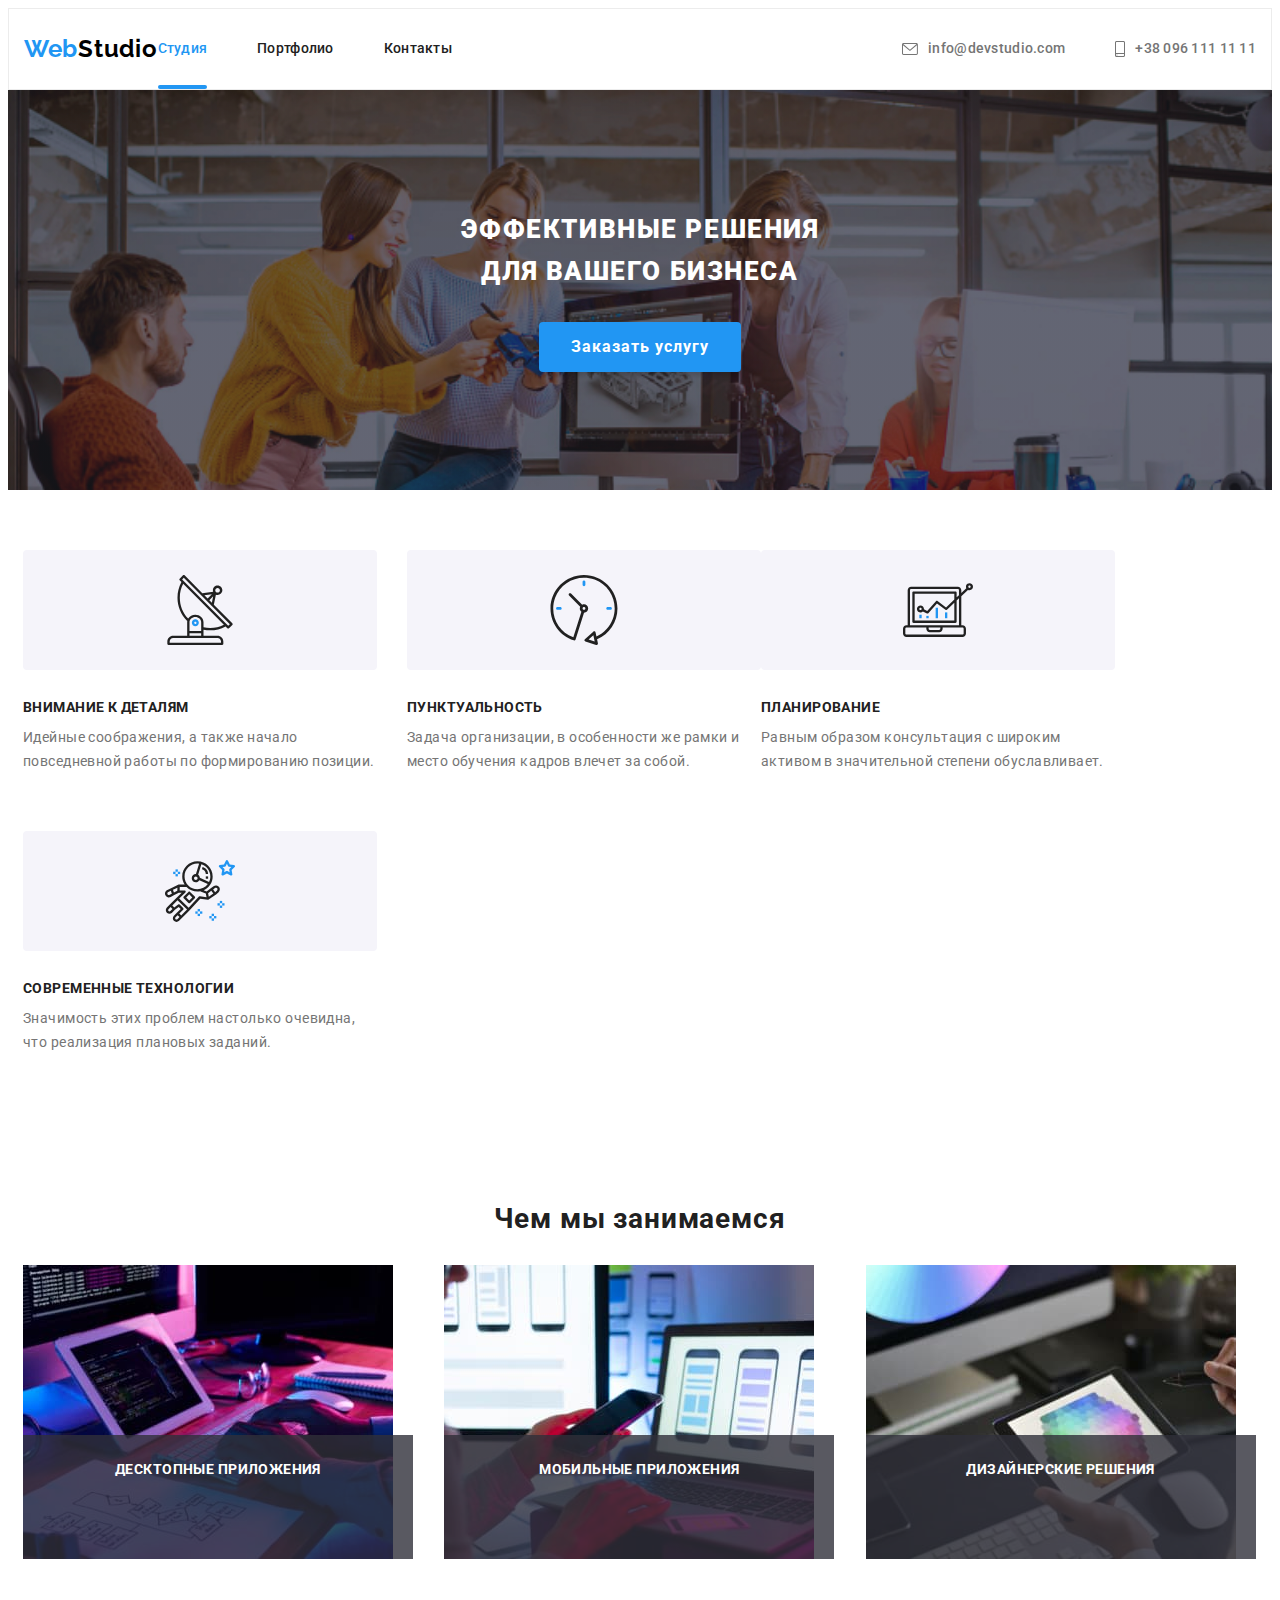
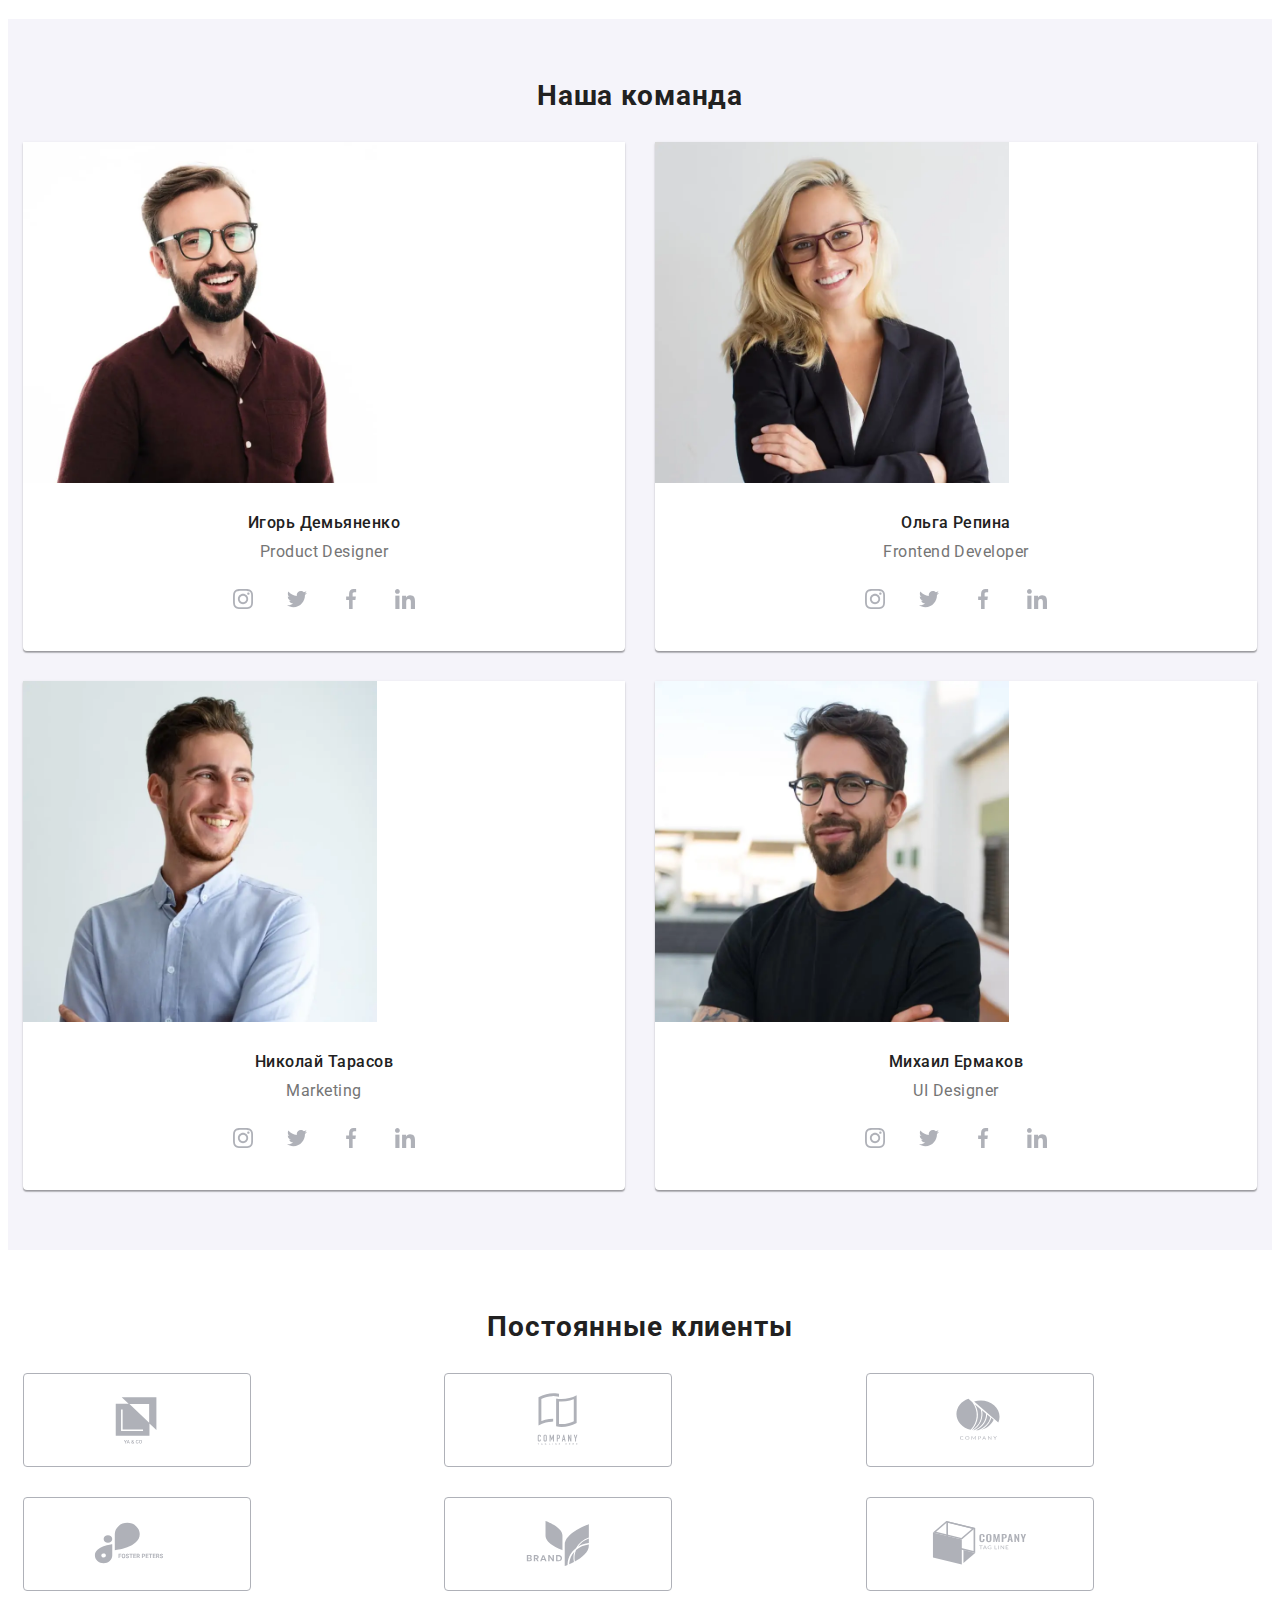
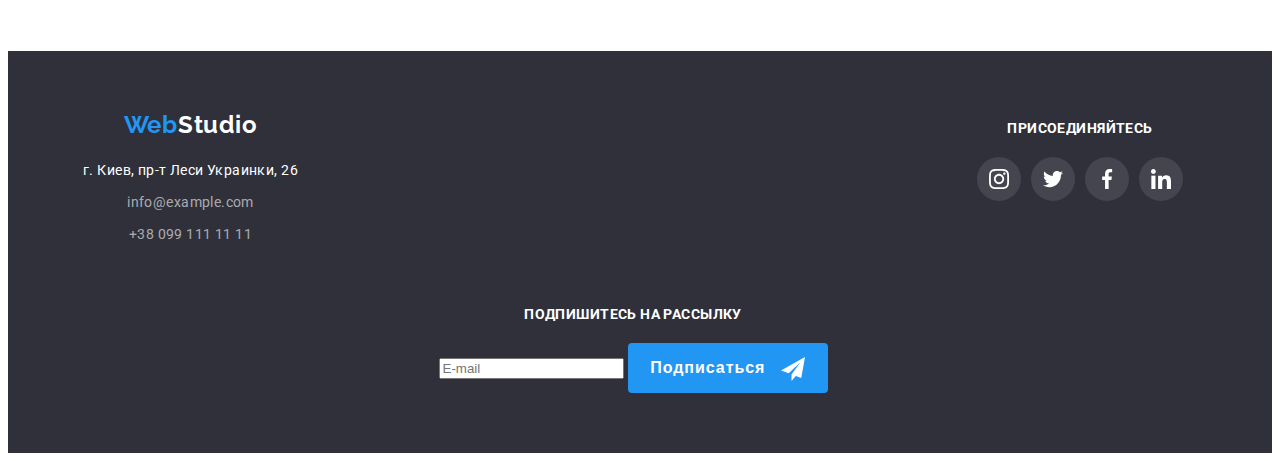
==== index.html @ d93d8803 "add table index.html" ====
<!DOCTYPE html>
<html lang="ru">
    <head>
        <meta charset="UTF-8" />
        <meta http-equiv="X-UA-Compatible" content="IE=edge" />
        <meta name="viewport" content="width=device-width, initial-scale=1.0" />
        <title>Web Studio</title>
        <link rel="preconnect" href="https://fonts.googleapis.com" />
        <link rel="preconnect" href="https://fonts.gstatic.com" crossorigin />
        <link
            href="https://fonts.googleapis.com/css2?family=Raleway:wght@700&family=Roboto:wght@400;500;700;900&display=swap"
            rel="stylesheet"
        />
        <link
            rel="stylesheet"
            href="https://cdnjs.cloudflare.com/ajax/libs/modern-normalize/1.1.0/modern-normalize.min.css"
            integrity="sha512-wpPYUAdjBVSE4KJnH1VR1HeZfpl1ub8YT/NKx4PuQ5NmX2tKuGu6U/JRp5y+Y8XG2tV+wKQpNHVUX03MfMFn9Q=="
            crossorigin="anonymous"
            referrerpolicy="no-referrer"
        />
        <link rel="stylesheet" href="./css/main.min.css" />
    </head>
    <body>
        <header class="header-page">
            <div class="container header-container">
                <a class="logo logo_theme_light link" href="" lang="en"
                    ><span class="logo logo-accent">Web</span>Studio</a
                >
                <button type="button" class="burger-btn" data-menu-open>
                    <svg class="burger-btn__icon" width="40" height="40">
                        <use href="./images/icons/sprite.svg#burger-menu"></use>
                    </svg>
                </button>
                <nav class="navigation">
                    <ul class="nav-list list">
                        <li class="nav-list__item">
                            <a class="nav-list__link current link" href="">Студия</a>
                        </li>
                        <li class="nav-list__item">
                            <a class="nav-list__link link" href="./portfolio.html">Портфолио</a>
                        </li>
                        <li class="nav-list__item">
                            <a class="nav-list__link link" href="">Контакты</a>
                        </li>
                    </ul>
                </nav>
                <ul class="tel-mail list">
                    <li class="tel-mail__item">
                        <a
                            class="tel-mail__link tel-mail__link-tablet-mail link"
                            href="mailto:info@devstudio.com"
                        >
                            <svg class="tel-mail__icon" width="16" height="12">
                                <use href="./images/icons/sprite.svg#email"></use>
                            </svg>
                            info@devstudio.com
                        </a>
                    </li>
                    <li class="tel-mail__item">
                        <a
                            class="tel-mail__link tel-mail__link-tablet-tel link"
                            href="tel:+380961111111"
                        >
                            <svg class="tel-mail__icon" width="10" height="16">
                                <use href="./images/icons/sprite.svg#phone"></use>
                            </svg>
                            +38 096 111 11 11</a
                        >
                    </li>
                </ul>
            </div>
            <div class="mobile-menu" data-menu>
                <div class="mobile-menu__container">
                    <button type="button" class="mobile-menu__close-btn" data-menu-close>
                        <svg class="mobile-menu__icon" width="40" height="40">
                            <use href="./images/icons/sprite.svg#close-burger"></use>
                        </svg>
                    </button>
                    <ul class="nav-list list">
                        <li class="nav-list__item">
                            <a class="nav-list__link current link" href="">Студия</a>
                        </li>
                        <li class="nav-list__item">
                            <a class="nav-list__link link" href="./portfolio.html">Портфолио</a>
                        </li>
                        <li class="nav-list__item">
                            <a class="nav-list__link link" href="">Контакты</a>
                        </li>
                    </ul>
                    <ul class="mobile-contacts list">
                        <li class="mobile-contacts__item">
                            <a
                                class="mobile-contacts__link mobile-contacts_phone_blue link"
                                href="tel:+380961111111"
                                >+38 096 111 11 11
                            </a>
                        </li>
                        <li class="mobile-contacts__item">
                            <a
                                class="mobile-contacts__link mobile-contacts_mail_grey link"
                                href="mailto:info@devstudio.com"
                                >info@devstudio.com</a
                            >
                        </li>
                    </ul>
                    <ul class="mobile-social list">
                        <li class="mobile-social__item">
                            <a class="mobile-social__link link" href="">Instagram</a>
                        </li>
                        <li class="mobile-social__item">
                            <a class="mobile-social__link link" href="">Twitter</a>
                        </li>
                        <li class="mobile-social__item">
                            <a class="mobile-social__link link" href="">Facebook</a>
                        </li>
                        <li class="mobile-social__item">
                            <a class="mobile-social__link link" href="">LinkedIn</a>
                        </li>
                    </ul>
                </div>
            </div>
        </header>
        <main>
            <section class="hero">
                <div class="container">
                    <h1 class="hero-title">
                        Эффективные решения <br />
                        для вашего бизнеса
                    </h1>
                    <button class="hero-btn" data-modal-open type="button">Заказать услугу</button>
                </div>
            </section>
            <section class="benefits section">
                <div class="container">
                    <h2 class="benefits-title visually-hidden">Наши преимущества</h2>
                    <ul class="benefits-list list">
                        <li class="benefits-item">
                            <div class="benefits-wrap">
                                <svg class="benefits-icon" width="70" height="70">
                                    <use href="./images/icons/sprite.svg#antenna"></use>
                                </svg>
                            </div>
                            <h3 class="benefits-subtitle">Внимание к деталям</h3>
                            <p class="benefits-text">
                                Идейные соображения, а также начало повседневной работы по
                                формированию позиции.
                            </p>
                        </li>
                        <li class="benefits-item">
                            <div class="benefits-wrap">
                                <svg class="benefits-icon" width="70" height="70">
                                    <use href="./images/icons/sprite.svg#clock"></use>
                                </svg>
                            </div>
                            <h3 class="benefits-subtitle">Пунктуальность</h3>
                            <p class="benefits-text">
                                Задача организации, в особенности же рамки и место обучения кадров
                                влечет за собой.
                            </p>
                        </li>
                        <li class="benefits-item">
                            <div class="benefits-wrap">
                                <svg class="benefits-icon" width="70" height="70">
                                    <use href="./images/icons/sprite.svg#diagram"></use>
                                </svg>
                            </div>
                            <h3 class="benefits-subtitle">Планирование</h3>
                            <p class="benefits-text">
                                Равным образом консультация с широким активом в значительной степени
                                обуславливает.
                            </p>
                        </li>
                        <li class="benefits-item">
                            <div class="benefits-wrap">
                                <svg class="benefits-icon" width="70" height="70">
                                    <use href="./images/icons/sprite.svg#astronaut"></use>
                                </svg>
                            </div>
                            <h3 class="benefits-subtitle">Современные технологии</h3>
                            <p class="benefits-text">
                                Значимость этих проблем настолько очевидна, что реализация плановых
                                заданий.
                            </p>
                        </li>
                    </ul>
                </div>
            </section>
            <section class="services section">
                <div class="container">
                    <h2 class="title">Чем мы занимаемся</h2>
                    <ul class="services-list list">
                        <li class="services-item">
                            <img
                                class="services-img"
                                src="./images/main-page/what-we-do-1.jpg"
                                alt="ввод текста на клавиатуре"
                                width="370"
                                height="294"
                            />
                            <p class="services-label">Десктопные приложения</p>
                        </li>
                        <li class="services-item">
                            <img
                                class="services-img"
                                src="./images/main-page/what-we-do-2.jpg"
                                alt="ноутбук и мобильный телефон"
                                width="370"
                                height="294"
                            />
                            <p class="services-label">Мобильные приложения</p>
                        </li>
                        <li class="services-item">
                            <img
                                class="services-img"
                                src="./images/main-page/what-we-do-3.jpg"
                                alt="цветовая палитра на планшете"
                                width="370"
                                height="294"
                            />
                            <p class="services-label">Дизайнерские решения</p>
                        </li>
                    </ul>
                </div>
            </section>
            <section class="team section">
                <div class="container">
                    <h2 class="title">Наша команда</h2>
                    <ul class="team-list list">
                        <li class="team-item">
                            <picture>
                                <source
                                    media="(min-width: 1200px)"
                                    srcset="
                                        ./images/main-page/desctop/team-i-demjanenko.webp    1x,
                                        ./images/main-page/desctop/team-i-demjanenko@2x.webp 2x
                                    "
                                    type="image/webp"
                                />
                                <source
                                    media="(min-width: 1200px)"
                                    srcset="
                                        ./images/main-page/desctop/team-i-demjanenko.jpg    1x,
                                        ./images/main-page/desctop/team-i-demjanenko@2x.jpg 2x
                                    "
                                />
                                <source
                                    media="(min-width: 768px)"
                                    srcset="
                                        ./images/main-page/tablet/team-tab-demjanenko.webp    1x,
                                        ./images/main-page/tablet/team-tab@2x-demjanenko.webp 2x
                                    "
                                    type="image/webp"
                                />
                                <source
                                    media="(min-width: 768px)"
                                    srcset="
                                        ./images/main-page/tablet/team-tab-demjanenko.jpg    1x,
                                        ./images/main-page/tablet/team-tab@2x-demjanenko.jpg 2x
                                    "
                                />
                                <source
                                    media="(max-width: 767px)"
                                    srcset="
                                        ./images/main-page/mobile/team-mob-demjanenko.webp    1x,
                                        ./images/main-page/mobile/team-mob@2x-demjanenko.webp 2x
                                    "
                                    type="image/webp"
                                />
                                <source
                                    media="(max-width: 767px)"
                                    srcset="
                                        ./images/main-page/mobile/team-mob-demjanenko.jpg    1x,
                                        ./images/main-page/mobile/team-mob@2x-demjanenko.jpg 2x
                                    "
                                />
                                <img
                                    class="team-img"
                                    src="./images/main-page/mobile/team-mob-demjanenko.jpg"
                                    alt="Игорь Демьяненко"
                                />
                            </picture>
                            <div class="team-wrap">
                                <h3 class="team-title">Игорь Демьяненко</h3>
                                <p class="team-text" lang="en">Product Designer</p>
                                <ul class="social-list list">
                                    <li class="social-list__item">
                                        <a class="social-list__link_theme_light" href="">
                                            <svg
                                                class="social-list__icon_theme_light"
                                                width="20"
                                                height="20"
                                            >
                                                <use
                                                    href="./images/icons/sprite.svg#instagram"
                                                ></use>
                                            </svg>
                                        </a>
                                    </li>
                                    <li class="social-list__item">
                                        <a class="social-list__link_theme_light" href="">
                                            <svg
                                                class="social-list__icon_theme_light"
                                                width="20"
                                                height="20"
                                            >
                                                <use href="./images/icons/sprite.svg#twitter"></use>
                                            </svg>
                                        </a>
                                    </li>
                                    <li class="social-list__item">
                                        <a class="social-list__link_theme_light" href="">
                                            <svg
                                                class="social-list__icon_theme_light"
                                                width="20"
                                                height="20"
                                            >
                                                <use
                                                    href="./images/icons/sprite.svg#facebook"
                                                ></use>
                                            </svg>
                                        </a>
                                    </li>
                                    <li class="social-list__item">
                                        <a class="social-list__link_theme_light" href="">
                                            <svg
                                                class="social-list__icon_theme_light"
                                                width="20"
                                                height="20"
                                            >
                                                <use
                                                    href="./images/icons/sprite.svg#linkedin"
                                                ></use>
                                            </svg>
                                        </a>
                                    </li>
                                </ul>
                            </div>
                        </li>
                        <li class="team-item">
                            <picture>
                                <source
                                    media="(min-width: 1200px)"
                                    srcset="
                                        ./images/main-page/desctop/team-o-repina.webp    1x,
                                        ./images/main-page/desctop/team-o-repina@2x.webp 2x
                                    "
                                    type="image/webp"
                                />
                                <source
                                    media="(min-width: 1200px)"
                                    srcset="
                                        ./images/main-page/desctop/team-o-repina.jpg    1x,
                                        ./images/main-page/desctop/team-o-repina@2x.jpg 2x
                                    "
                                />
                                <source
                                    media="(min-width: 768px)"
                                    srcset="
                                        ./images/main-page/tablet/team-tab-repina.webp    1x,
                                        ./images/main-page/tablet/team-tab@2x-repina.webp 2x
                                    "
                                    type="image/webp"
                                />
                                <source
                                    media="(min-width: 768px)"
                                    srcset="
                                        ./images/main-page/tablet/team-tab-repina.jpg    1x,
                                        ./images/main-page/tablet/team-tab@2x-repina.jpg 2x
                                    "
                                />
                                <source
                                    media="(max-width: 767px)"
                                    srcset="
                                        ./images/main-page/mobile/team-mob-repina.webp    1x,
                                        ./images/main-page/mobile/team-mob@2x-repina.webp 2x
                                    "
                                    type="image/webp"
                                />
                                <source
                                    media="(max-width: 767px)"
                                    srcset="
                                        ./images/main-page/mobile/team-mob-repina.jpg    1x,
                                        ./images/main-page/mobile/team-mob@2x-repina.jpg 2x
                                    "
                                />
                                <img
                                    class="team-img"
                                    src="./images/main-page/mobile/team-mob-repina.jpg"
                                    alt="Ольга Репина"
                                />
                            </picture>
                            <div class="team-wrap">
                                <h3 class="team-title">Ольга Репина</h3>
                                <p class="team-text" lang="en">Frontend Developer</p>
                                <ul class="social-list list">
                                    <li class="social-list__item">
                                        <a class="social-list__link_theme_light" href="">
                                            <svg
                                                class="social-list__icon_theme_light"
                                                width="20"
                                                height="20"
                                            >
                                                <use
                                                    href="./images/icons/sprite.svg#instagram"
                                                ></use>
                                            </svg>
                                        </a>
                                    </li>
                                    <li class="social-list__item">
                                        <a class="social-list__link_theme_light" href="">
                                            <svg
                                                class="social-list__icon_theme_light"
                                                width="20"
                                                height="20"
                                            >
                                                <use href="./images/icons/sprite.svg#twitter"></use>
                                            </svg>
                                        </a>
                                    </li>
                                    <li class="social-list__item">
                                        <a class="social-list__link_theme_light" href="">
                                            <svg
                                                class="social-list__icon_theme_light"
                                                width="20"
                                                height="20"
                                            >
                                                <use
                                                    href="./images/icons/sprite.svg#facebook"
                                                ></use>
                                            </svg>
                                        </a>
                                    </li>
                                    <li class="social-list__item">
                                        <a class="social-list__link_theme_light" href="">
                                            <svg
                                                class="social-list__icon_theme_light"
                                                width="20"
                                                height="20"
                                            >
                                                <use
                                                    href="./images/icons/sprite.svg#linkedin"
                                                ></use>
                                            </svg>
                                        </a>
                                    </li>
                                </ul>
                            </div>
                        </li>
                        <li class="team-item">
                            <picture>
                                <source
                                    media="(min-width: 1200px)"
                                    srcset="
                                        ./images/main-page/desctop/team-n-tarasov.webp    1x,
                                        ./images/main-page/desctop/team-n-tarasov@2x.webp 2x
                                    "
                                    type="image/webp"
                                />
                                <source
                                    media="(min-width: 1200px)"
                                    srcset="
                                        ./images/main-page/desctop/team-n-tarasov.jpg    1x,
                                        ./images/main-page/desctop/team-n-tarasov@2x.jpg 2x
                                    "
                                />
                                <source
                                    media="(min-width: 768px)"
                                    srcset="
                                        ./images/main-page/tablet/team-tab-tarasov.webp    1x,
                                        ./images/main-page/tablet/team-tab@2x-tarasov.webp 2x
                                    "
                                    type="image/webp"
                                />
                                <source
                                    media="(min-width: 768px)"
                                    srcset="
                                        ./images/main-page/tablet/team-tab-tarasov.jpg    1x,
                                        ./images/main-page/tablet/team-tab@2x-tarasov.jpg 2x
                                    "
                                />
                                <source
                                    media="(max-width: 767px)"
                                    srcset="
                                        ./images/main-page/mobile/team-mob-tarasov.webp    1x,
                                        ./images/main-page/mobile/team-mob@2x-tarasov.webp 2x
                                    "
                                    type="image/webp"
                                />
                                <source
                                    media="(max-width: 767px)"
                                    srcset="
                                        ./images/main-page/mobile/team-mob-tarasov.jpg    1x,
                                        ./images/main-page/mobile/team-mob@2x-tarasov.jpg 2x
                                    "
                                />
                                <img
                                    class="team-img"
                                    src="./images/main-page/mobile/team-mob-tarasov.jpg"
                                    alt="Николай Тарасов"
                                />
                            </picture>

                            <div class="team-wrap">
                                <h3 class="team-title">Николай Тарасов</h3>
                                <p class="team-text" lang="en">Marketing</p>
                                <ul class="social-list list">
                                    <li class="social-list__item">
                                        <a class="social-list__link_theme_light" href="">
                                            <svg
                                                class="social-list__icon_theme_light"
                                                width="20"
                                                height="20"
                                            >
                                                <use
                                                    href="./images/icons/sprite.svg#instagram"
                                                ></use>
                                            </svg>
                                        </a>
                                    </li>
                                    <li class="social-list__item">
                                        <a class="social-list__link_theme_light" href="">
                                            <svg
                                                class="social-list__icon_theme_light"
                                                width="20"
                                                height="20"
                                            >
                                                <use href="./images/icons/sprite.svg#twitter"></use>
                                            </svg>
                                        </a>
                                    </li>
                                    <li class="social-list__item">
                                        <a class="social-list__link_theme_light" href="">
                                            <svg
                                                class="social-list__icon_theme_light"
                                                width="20"
                                                height="20"
                                            >
                                                <use
                                                    href="./images/icons/sprite.svg#facebook"
                                                ></use>
                                            </svg>
                                        </a>
                                    </li>
                                    <li class="social-list__item">
                                        <a class="social-list__link_theme_light" href="">
                                            <svg
                                                class="social-list__icon_theme_light"
                                                width="20"
                                                height="20"
                                            >
                                                <use
                                                    href="./images/icons/sprite.svg#linkedin"
                                                ></use>
                                            </svg>
                                        </a>
                                    </li>
                                </ul>
                            </div>
                        </li>
                        <li class="team-item">
                            <picture>
                                <source
                                    media="(min-width: 1200px)"
                                    srcset="
                                        ./images/main-page/desctop/team-m-ermakov.webp    1x,
                                        ./images/main-page/desctop/team-m-ermakov@2x.webp 2x
                                    "
                                    type="image/webp"
                                />
                                <source
                                    media="(min-width: 1200px)"
                                    srcset="
                                        ./images/main-page/desctop/team-m-ermakov.jpg    1x,
                                        ./images/main-page/desctop/team-m-ermakov@2x.jpg 2x
                                    "
                                />
                                <source
                                    media="(min-width: 768px)"
                                    srcset="
                                        ./images/main-page/tablet/team-tab-ermakov.webp    1x,
                                        ./images/main-page/tablet/team-tab@2x-ermakov.webp 2x
                                    "
                                    type="image/webp"
                                />
                                <source
                                    media="(min-width: 768px)"
                                    srcset="
                                        ./images/main-page/tablet/team-tab-ermakov.jpg    1x,
                                        ./images/main-page/tablet/team-tab@2x-ermakov.jpg 2x
                                    "
                                />
                                <source
                                    media="(max-width: 767px)"
                                    srcset="
                                        ./images/main-page/mobile/team-mob-ermakov.webp    1x,
                                        ./images/main-page/mobile/team-mob@2x-ermakov.webp 2x
                                    "
                                    type="image/webp"
                                />
                                <source
                                    media="(max-width: 767px)"
                                    srcset="
                                        ./images/main-page/mobile/team-mob-ermakov.jpg    1x,
                                        ./images/main-page/mobile/team-mob@2x-ermakov.jpg 2x
                                    "
                                />
                                <img
                                    class="team-img"
                                    src="./images/main-page/mobile/team-mob-ermakov.jpg"
                                    alt="Михаил Ермаков"
                                />
                            </picture>
                            <div class="team-wrap">
                                <h3 class="team-title">Михаил Ермаков</h3>
                                <p class="team-text" lang="en">UI Designer</p>
                                <ul class="social-list list">
                                    <li class="social-list__item">
                                        <a class="social-list__link_theme_light" href="">
                                            <svg
                                                class="social-list__icon_theme_light"
                                                width="20"
                                                height="20"
                                            >
                                                <use
                                                    href="./images/icons/sprite.svg#instagram"
                                                ></use>
                                            </svg>
                                        </a>
                                    </li>
                                    <li class="social-list__item">
                                        <a class="social-list__link_theme_light" href="">
                                            <svg
                                                class="social-list__icon_theme_light"
                                                width="20"
                                                height="20"
                                            >
                                                <use href="./images/icons/sprite.svg#twitter"></use>
                                            </svg>
                                        </a>
                                    </li>
                                    <li class="social-list__item">
                                        <a class="social-list__link_theme_light" href="">
                                            <svg
                                                class="social-list__icon_theme_light"
                                                width="20"
                                                height="20"
                                            >
                                                <use
                                                    href="./images/icons/sprite.svg#facebook"
                                                ></use>
                                            </svg>
                                        </a>
                                    </li>
                                    <li class="social-list__item">
                                        <a class="social-list__link_theme_light" href="">
                                            <svg
                                                class="social-list__icon_theme_light"
                                                width="20"
                                                height="20"
                                            >
                                                <use
                                                    href="./images/icons/sprite.svg#linkedin"
                                                ></use>
                                            </svg>
                                        </a>
                                    </li>
                                </ul>
                            </div>
                        </li>
                    </ul>
                </div>
            </section>
            <section class="clients section">
                <div class="container">
                    <h2 class="title">Постоянные клиенты</h2>
                    <ul class="clients-list list">
                        <li class="clients-item">
                            <a class="clients-link link" href="">
                                <svg class="clients-icon" width="106" height="60">
                                    <use href="./images/icons/sprite.svg#client-1"></use>
                                </svg>
                            </a>
                        </li>
                        <li class="clients-item">
                            <a class="clients-link" href="">
                                <svg class="clients-icon" width="106" height="60">
                                    <use href="./images/icons/sprite.svg#client-2"></use>
                                </svg>
                            </a>
                        </li>
                        <li class="clients-item">
                            <a class="clients-link" href="">
                                <svg class="clients-icon" width="106" height="60">
                                    <use href="./images/icons/sprite.svg#client-3"></use>
                                </svg>
                            </a>
                        </li>
                        <li class="clients-item">
                            <a class="clients-link" href="">
                                <svg class="clients-icon" width="106" height="60">
                                    <use href="./images/icons/sprite.svg#client-4"></use>
                                </svg>
                            </a>
                        </li>
                        <li class="clients-item">
                            <a class="clients-link" href="">
                                <svg class="clients-icon" width="106" height="60">
                                    <use href="./images/icons/sprite.svg#client-5"></use>
                                </svg>
                            </a>
                        </li>
                        <li class="clients-item">
                            <a class="clients-link" href="">
                                <svg class="clients-icon" width="106" height="60">
                                    <use href="./images/icons/sprite.svg#client-6"></use>
                                </svg>
                            </a>
                        </li>
                    </ul>
                </div>
            </section>
        </main>
        <footer class="footer-page">
            <div class="container">
                <div class="logo-contacts-social-subscribe">
                    <div class="logo-contacts-social">
                        <div class="logo-contacts">
                            <a class="logo logo_theme_dark link" href="" lang="en"
                                ><span class="logo logo-accent">Web</span>Studio</a
                            >
                            <address>
                                <ul class="contacts list">
                                    <li class="contacts__list">
                                        <a
                                            class="address-link link"
                                            href="https://goo.gl/maps/MPuqqHir5dcLgvQc8"
                                            target="_blank"
                                            rel="noopener noreferrer"
                                            >г. Киев, пр-т Леси Украинки, 26</a
                                        >
                                    </li>
                                    <li class="contacts__list">
                                        <a
                                            class="contacts__link link"
                                            href="mailto:info@example.com"
                                            >info@example.com</a
                                        >
                                    </li>
                                    <li class="contacts__list">
                                        <a class="contacts__link link" href="tel:+380991111111"
                                            >+38 099 111 11 11</a
                                        >
                                    </li>
                                </ul>
                            </address>
                        </div>
                        <div class="social">
                            <h2 class="social-title">присоединяйтесь</h2>
                            <ul class="social-list list">
                                <li class="social-list__item">
                                    <a class="social-list__link_theme_dark" href="">
                                        <svg
                                            class="social-list__icon_theme_dark"
                                            width="20"
                                            height="20"
                                        >
                                            <use href="./images/icons/sprite.svg#instagram"></use>
                                        </svg>
                                    </a>
                                </li>
                                <li class="social-list__item">
                                    <a class="social-list__link_theme_dark" href="">
                                        <svg
                                            class="social-list__icon_theme_dark"
                                            width="20"
                                            height="20"
                                        >
                                            <use href="./images/icons/sprite.svg#twitter"></use>
                                        </svg>
                                    </a>
                                </li>
                                <li class="social-list__item">
                                    <a class="social-list__link_theme_dark" href="">
                                        <svg
                                            class="social-list__icon_theme_dark"
                                            width="20"
                                            height="20"
                                        >
                                            <use href="./images/icons/sprite.svg#facebook"></use>
                                        </svg>
                                    </a>
                                </li>
                                <li class="social-list__item">
                                    <a class="social-list__link_theme_dark" href="">
                                        <svg
                                            class="social-list__icon_theme_dark"
                                            width="20"
                                            height="20"
                                        >
                                            <use href="./images/icons/sprite.svg#linkedin"></use>
                                        </svg>
                                    </a>
                                </li>
                            </ul>
                        </div>
                    </div>
                    <div class="subscribe">
                        <b class="subscribe-title">Подпишитесь на рассылку</b>
                        <form class="subscribe-form">
                            <label class="subscribe-field">
                                <input
                                    type="text"
                                    class="subscribe-input"
                                    name="email"
                                    placeholder="E-mail"
                                />
                            </label>
                            <button class="subscribe-btn" type="submit">
                                Подписаться
                                <svg class="subscribe-icon" width="24" height="24">
                                    <use href="./images/icons/sprite.svg#send"></use>
                                </svg>
                            </button>
                        </form>
                    </div>
                </div>
            </div>
        </footer>

        <div class="backdrop is-hidden" data-modal>
            <div class="modal">
                <button class="modal-btn" data-modal-close>
                    <svg class="modal-icon" width="30" height="30">
                        <use href="./images/icons/sprite.svg#close"></use>
                    </svg>
                </button>
                <form class="modal-form">
                    <b class="modal-form-title">Оставьте свои данные, мы вам перезвоним</b>
                    <div class="modal-field">
                        <input class="modal-input" type="text" name="name" id="name" />
                        <svg class="form-icon" width="18" height="18">
                            <use href="./images/icons/sprite.svg#person"></use>
                        </svg>
                        <label class="modal-label" for="name">Имя</label>
                    </div>
                    <div class="modal-field">
                        <input class="modal-input" type="tel" name="tel" id="tel" />
                        <svg class="form-icon" width="18" height="18">
                            <use href="./images/icons/sprite.svg#phone-2"></use>
                        </svg>
                        <label class="modal-label" for="tel">Телефон</label>
                    </div>
                    <div class="modal-field">
                        <input class="modal-input" type="email" name="mail" id="mail" />
                        <svg class="form-icon" width="18" height="18">
                            <use href="./images/icons/sprite.svg#email-2"></use>
                        </svg>
                        <label class="modal-label" for="mail">Почта</label>
                    </div>
                    <div class="modal-field">
                        <textarea
                            class="modal-textarea"
                            name="comment"
                            id="comment"
                            placeholder="Введите текст"
                        ></textarea>
                        <label class="modal-label" for="comment">Комментарий</label>
                    </div>
                    <label class="checkbox-label">
                        <input class="checkbox" type="checkbox" name="policy" value="policy" />
                        <svg class="checkbox-icon" width="16" height="15">
                            <use href="./images/icons/sprite.svg#check"></use>
                        </svg>
                        Соглашаюсь с рассылкой и принимаю
                        <a class="checkbox-link" href="">Условия договора</a>
                    </label>
                    <button class="form-btn" type="submit">Отправить</button>
                </form>
            </div>
        </div>
        <script src="./js/modal.js"></script>
        <script src="./js/menu.js"></script>
    </body>
</html>
---- css/main.min.css ----
h1,h2,h3,h4,h5,h6,p{margin-top:0;margin-bottom:0}ul,ol{margin-top:0;margin-bottom:0;padding-left:0}img{display:block;max-width:100%;height:auto}.list{list-style:none}.link{text-decoration:none}body{font-family:"Roboto",sans-serif;color:#212121;background-color:#fff}.section{padding-top:60px;padding-bottom:60px}.container{padding-left:15px;padding-right:15px;margin-left:auto;margin-right:auto}.visually-hidden{position:absolute;width:1px;height:1px;margin:-1px;border:0;padding:0;white-space:nowrap;clip-path:inset(100%);clip:rect(0);overflow:hidden}.title{margin-bottom:30px;font-weight:700;font-size:28px;line-height:1.18;text-align:center;letter-spacing:0.03em}@media screen and (max-width: 767px){.current{color:#2196f3}}@media screen and (min-width: 768px){.current{color:#2196f3}.current::after{position:absolute;left:0;bottom:0;content:'';display:block;width:100%;height:4px;background:#2196f3;border-radius:2px}}.header-page{position:relative}.header-container{display:flex;justify-content:space-between;align-items:center}@media screen and (max-width: 767px){.burger-btn{background-color:transparent;border:none;padding:10px 0;line-height:0;transition:fill 250ms cubic-bezier(0.4, 0, 0.2, 1)}.burger-btn__icon{fill:#000}.burger-btn:hover .burger-btn__icon,.burger-btn:focus .burger-btn__icon{fill:#2196f3}}@media screen and (min-width: 768px){.burger-btn{display:none}}.header-page{border:1px solid #ececec}@media screen and (max-width: 767px){.mobile-menu{position:absolute;top:0;left:0;width:100%;height:100vh;background-color:#ffffff;box-shadow:0px 4px 8px rgba(0,0,0,0.04),0px 2px 4px rgba(0,0,0,0.08),0px 1px 3px rgba(0,0,0,0.16);overflow:auto;opacity:0;visibility:hidden;pointer-events:none;transition:opacity 250ms cubic-bezier(0.4, 0, 0.2, 1),visibility 250ms cubic-bezier(0.4, 0, 0.2, 1)}.mobile-menu.is-open{opacity:1;visibility:visible;pointer-events:auto}.mobile-menu__container{position:relative;padding:48px 40px;margin-left:auto;margin-right:auto}.mobile-menu__close-btn{position:absolute;top:10px;right:15px;background-color:transparent;border:none;padding:0;line-height:0;transition:fill 250ms cubic-bezier(0.4, 0, 0.2, 1)}.mobile-menu__close-btn:hover .mobile-menu__icon,.mobile-menu__close-btn:focus .mobile-menu__icon{fill:#2196f3}.mobile-contacts__item{margin-bottom:32px}.mobile-contacts__item:last-child{margin-bottom:64px}.mobile-contacts_phone_blue{font-weight:500;font-size:34px;line-height:1.18;letter-spacing:0.02em;color:#2196f3}.mobile-contacts_mail_grey{font-weight:500;font-size:24px;line-height:1.17;letter-spacing:0.02em;color:#757575}.mobile-social__item{display:inline;align-items:baseline}.mobile-social__item:not(:first-child)::before{content:' | ';font-size:24px;color:rgba(33,33,33,0.2);margin:0 5px}.mobile-social__link{font-weight:500;font-size:18px;line-height:1.22;letter-spacing:0.02em;color:#2196f3}}@media screen and (min-width: 768px){.mobile-menu{display:none}}@media screen and (max-width: 767px){.social{margin-bottom:60px}}.social-list{display:flex;justify-content:center}.social-list__link_theme_light{display:flex;justify-content:center;align-items:center;width:44px;height:44px;background-color:#fff;border-radius:50%;transition:background-color 250ms cubic-bezier(0.4, 0, 0.2, 1)}.social-list__link_theme_light:hover,.social-list__link_theme_light:focus{background-color:#2196f3}.social-list__link_theme_dark{display:flex;justify-content:center;align-items:center;width:44px;height:44px;background-color:rgba(255,255,255,0.1);border-radius:50%;transition:background-color 250ms cubic-bezier(0.4, 0, 0.2, 1)}.social-list__link_theme_dark:hover,.social-list__link_theme_dark:focus{background-color:#2196f3}.social-list__item:not(:last-child){margin-right:10px}.social-list__icon_theme_light{fill:#afb1b8;transition:fill 250ms cubic-bezier(0.4, 0, 0.2, 1)}.social-list__icon_theme_light:hover,.social-list__icon_theme_light:focus{fill:#2196f3}.social-list__link_theme_light:hover .social-list__icon_theme_light,.social-list__link_theme_light:focus .social-list__icon_theme_light{fill:#fff}.social-list__icon_theme_dark{fill:#fff}.social-title{margin-bottom:20px;font-weight:700;font-size:14px;line-height:1.14;letter-spacing:0.03em;text-transform:uppercase;color:#fff}.logo{font-family:"Raleway",sans-serif;font-weight:700;font-size:24px;line-height:1.17;letter-spacing:0.03em}.logo-accent{color:#2196f3}@media screen and (max-width: 767px){.logo_theme_light{padding-top:16px;padding-bottom:16px}}@media screen and (min-width: 768px){.logo_theme_light{padding-top:26px;padding-bottom:26px}}.logo_theme_light{display:block;color:#000000}.logo_theme_dark{display:block;margin-bottom:20px;color:#fff}@media screen and (max-width: 767px){.navigation{display:none}.nav-list__item{margin-bottom:32px;position:relative}.nav-list__item:last-child{margin-bottom:302px}.nav-list__link{font-weight:500;font-size:40px;line-height:1.18;letter-spacing:0.02em;color:#212121}}@media screen and (min-width: 768px){.nav-list{display:flex}.nav-list__item:not(:last-child){margin-right:50px}.nav-list__link{position:relative;display:block;padding-top:32px;padding-bottom:32px;font-weight:500;font-size:14px;line-height:1.14;letter-spacing:0.02em;color:#212121;transition:color 250ms cubic-bezier(0.4, 0, 0.2, 1)}.nav-list__link:hover,.nav-list__link:focus{color:#2196f3}}.nav-list .nav-list__link.current{color:#2196f3}.nav-list__link{transition:color 250ms cubic-bezier(0.4, 0, 0.2, 1)}.nav-list__link:hover,.nav-list__link:focus{color:#2196f3}@media screen and (max-width: 1119px){.tel-mail__item:not(:last-child){margin-bottom:10px}.tel-mail__link{display:flex;align-items:center;font-weight:500;font-size:12px;line-height:1.17;letter-spacing:0.02em;color:#757575;transition:color 250ms cubic-bezier(0.4, 0, 0.2, 1)}.tel-mail__link:hover,.tel-mail__link:focus{color:#2196f3}.tel-mail__link-tablet-mail{padding-top:21px}.tel-mail__link-tablet-tel{padding-bottom:21px}.tel-mail__icon{margin-right:8px;fill:#757575;transition:fill 250ms cubic-bezier(0.4, 0, 0.2, 1)}.tel-mail__link:hover .tel-mail__icon,.tel-mail__link:focus .tel-mail__icon{fill:#2196f3}}@media screen and (max-width: 767px){.tel-mail{display:none}}@media screen and (min-width: 1200px){.tel-mail{display:flex;margin-left:auto}.tel-mail__item:not(:last-child){margin-right:50px}.tel-mail__link{display:flex;align-items:center;padding-top:32px;padding-bottom:32px;font-weight:500;font-size:14px;line-height:1.14;letter-spacing:0.02em;color:#757575;transition:color 250ms cubic-bezier(0.4, 0, 0.2, 1)}.tel-mail__link:hover,.tel-mail__link:focus{color:#2196f3}.tel-mail__icon{margin-right:10px;fill:#757575;transition:fill 250ms cubic-bezier(0.4, 0, 0.2, 1)}.tel-mail__link:hover .tel-mail__icon,.tel-mail__link:focus .tel-mail__icon{fill:#2196f3}}.hero{padding-top:118px;padding-bottom:118px;background-image:linear-gradient(rgba(47,48,58,0.4), rgba(47,48,58,0.4)),url("/images/main-page/mobile/main-mob-img.jpg");background-size:cover;background-color:#c4c4c4;text-align:center}@media screen and (min-width: 768px){.hero{background-image:linear-gradient(rgba(47,48,58,0.4), rgba(47,48,58,0.4)),url("/images/main-page/tablet/main-tab-img.jpg")}}.hero-title{margin-bottom:30px;font-weight:900;font-size:26px;line-height:1.62;text-align:center;letter-spacing:0.06em;text-transform:uppercase;color:#ffffff}.hero-btn{min-width:200px;padding:10px 32px;background-color:#2196f3;box-shadow:0px 4px 4px rgba(0,0,0,0.15);border-radius:4px;border:none;cursor:pointer;font-family:inherit;font-weight:700;font-size:16px;line-height:1.88;letter-spacing:0.06em;color:#fff;transition:background-color 250ms cubic-bezier(0.4, 0, 0.2, 1)}.hero-btn:hover,.hero-btn:focus{background-color:#188ce8}.benefits-item{width:450px;height:226px}.benefits-item:not(:last-child){margin-bottom:30px}@media screen and (min-width: 768px){.benefits-list{display:flex;flex-wrap:wrap}.benefits-item{width:354px;height:251px}.benefits-item:nth-last-child(-n+2){margin-bottom:0}.benefits-item:not(:nth-child(2n)){margin-right:30px}}.benefits-wrap{display:flex;justify-content:center;align-items:center;height:120px;margin-bottom:30px;background:#f5f4fa;border-radius:4px}@media screen and (max-width: 767px){.benefits-subtitle{text-align:center}}.benefits-subtitle{margin-bottom:10px;font-weight:700;font-size:14px;line-height:1.14;letter-spacing:0.03em;text-transform:uppercase}.benefits-text{font-weight:400;font-size:14px;line-height:1.71;letter-spacing:0.03em;color:#757575}@media screen and (max-width: 1119px){.services{display:none}}.services-list{display:flex;flex-wrap:wrap}.services-item{position:relative;margin-bottom:30px;flex-basis:calc((100% - 60px) / 3)}.services-item:not(:nth-child(3n)){margin-right:30px}.services-item:nth-last-child(-n+3){margin-bottom:0}.services-label{position:absolute;bottom:0;padding:27px 10px;width:370px;height:70px;font-weight:700;font-size:14px;text-align:center;line-height:1.14;letter-spacing:0.03em;text-transform:uppercase;color:#fff;background:rgba(47,48,58,0.8)}.team{background-color:#f5f4fa}.team-list{display:flex;flex-wrap:wrap}.team-item{margin-bottom:30px;background-color:#fff;box-shadow:0px 1px 3px rgba(0,0,0,0.12),0px 1px 1px rgba(0,0,0,0.14),0px 2px 1px rgba(0,0,0,0.2);border-radius:0px 0px 4px 4px}.team-item:not-last-child{margin-bottom:0}@media screen and (max-width: 767px){.team-img{width:450px}}@media screen and (min-width: 768px){.team-img{width:354px}.team-item{flex-basis:calc((100% - 30px) / 2)}.team-item:not(:nth-child(2n)){margin-right:30px}.team-item:nth-last-child(-n+2){margin-bottom:0}}.team-wrap{padding:30px 20px}.team-title{margin-bottom:10px;font-weight:500;font-size:16px;line-height:19px;text-align:center;letter-spacing:0.03em}.team-text{margin-bottom:16px;font-weight:400;font-size:16px;line-height:1.19;text-align:center;letter-spacing:0.03em;color:#757575}.clients-list{display:flex;flex-wrap:wrap}.clients-item{margin-bottom:30px}.clients-link{display:flex;align-items:center;justify-content:center;width:210px;height:92px;border:1px solid #afb1b8;border-radius:4px;color:#afb1b8;transition:border 250ms cubic-bezier(0.4, 0, 0.2, 1)}.clients-link:hover,.clients-link:focus{fill:#2196f3;border:1px solid #2196f3}.clients-icon{fill:#afb1b8;transition:fill 250ms cubic-bezier(0.4, 0, 0.2, 1)}.clients-link:hover .clients-icon,.clients-link:focus .clients-icon{fill:#2196f3}@media screen and (max-width: 767px){.clients-item{flex-basis:calc((100% - 30px) / 2)}.clients-item:not(:nth-child(2n)){margin-right:30px}.clients-item:nth-last-child(-n+2){margin-bottom:0}}@media screen and (min-width: 768px){.clients-item{flex-basis:calc((100% - 60px) / 3)}.clients-item:not(:nth-child(3n)){margin-right:30px}.clients-item:nth-last-child(-n+3){margin-bottom:0}.clients-link{width:226px}}.footer-page{padding-top:60px;padding-bottom:60px;background-color:#2f303a;text-align:center}@media screen and (min-width: 768px){.footer-page{padding-left:60px;padding-right:74px}}.address-link{font-style:normal;font-weight:400;font-size:14px;line-height:1.71;letter-spacing:0.03em;color:#fff;transition:color 250ms cubic-bezier(0.4, 0, 0.2, 1)}.address-link:hover,.address-link:focus{color:#2196f3}@media screen and (max-width: 767px){.contacts{margin-bottom:60px}}@media screen and (min-width: 768px){.logo-contacts-social{display:flex;justify-content:space-between;align-items:baseline;margin-bottom:60px}}.contacts__list:not(:last-child){margin-bottom:8px}.contacts__link{font-style:normal;font-weight:400;font-size:14px;line-height:1.71;letter-spacing:0.03em;color:rgba(255,255,255,0.6);transition:color 250ms cubic-bezier(0.4, 0, 0.2, 1)}.contacts__link:hover,.contacts__link:focus{color:#2196f3}.subscribe-title{display:block;margin-bottom:20px;font-weight:700;font-size:14px;line-height:1.14;letter-spacing:0.03em;text-transform:uppercase;color:#fff}@media screen and (max-width: 1119px){.subscribe-input{margin-bottom:20px;padding:16px;width:450px;height:50px;background-color:transparent;border:1px solid rgba(255,255,255,0.3);border-radius:4px;color:#fff}}.subscribe-field{position:relative}.subscribe-label{position:absolute;top:0;left:16px;font-weight:400;font-size:16px;line-height:1.25;letter-spacing:0.03em;color:rgba(255,255,255,0.6)}.subscribe-btn{min-width:200px;padding:10px;font-weight:700;font-size:16px;line-height:1.88;letter-spacing:0.06em;color:#fff;background:#2196f3;border-radius:4px;border-style:none;cursor:pointer;box-shadow:none}.subscribe-icon{margin-left:10px;vertical-align:middle;text-align:center}.backdrop{position:fixed;top:0;left:0;background-color:rgba(0,0,0,0.2);width:100%;height:100%;opacity:1;transition:opacity 250ms cubic-bezier(0.4, 0, 0.2, 1)}.backdrop.is-hidden{opacity:0;pointer-events:none}@media screen and (max-width: 767px){.modal{padding-bottom:40px}}.modal{position:absolute;top:50%;left:50%;transform:translate(-50%, -50%) scale(1);width:450px;height:609px;background-color:#fff;box-shadow:0px 1px 3px rgba(0,0,0,0.12),0px 1px 1px rgba(0,0,0,0.14),0px 2px 1px rgba(0,0,0,0.2);border-radius:4px;opacity:1;transition:transform 250ms cubic-bezier(0.4, 0, 0.2, 1),opacity 250ms cubic-bezier(0.4, 0, 0.2, 1)}.backdrop.is-hidden .modal{transform:translate(-50%, -50%) scale(0.5);opacity:0}.modal-btn{display:flex;margin-left:auto;padding:8px;border:none;background-color:#fff;cursor:pointer}.modal-icon{padding:6px;text-align:center;border:1px solid rgba(0,0,0,0.1);border-radius:50%;transition:fill 250ms cubic-bezier(0.4, 0, 0.2, 1)}.modal-btn:hover .modal-icon,.modal-btn:focus .modal-icon{fill:#2196f3}.modal-form{padding:0 40px}.modal-form-title{display:block;margin-bottom:12px;font-weight:700;font-size:20px;line-height:1.15;text-align:center;letter-spacing:0.03em;color:#212121}.modal-field{position:relative;display:flex;flex-direction:column;margin-top:20px}.modal-label{position:absolute;top:0%;left:0;transform:translateY(-120%);margin-bottom:4px;font-weight:400;font-size:12px;line-height:1.17;letter-spacing:0.01em;color:#757575;transition:color 250ms cubic-bezier(0.4, 0, 0.2, 1)}.modal-input:hover ~ .modal-label,.modal-input:focus ~ .modal-label{color:#2196f3}.modal-input{padding-left:40px;width:370px;height:40px;margin-bottom:10px;border:1px solid rgba(33,33,33,0.2);border-radius:4px;transition:border 250ms cubic-bezier(0.4, 0, 0.2, 1)}.modal-input:hover,.modal-input:focus{border:1px solid #2196f3}.form-icon{position:absolute;top:24%;left:12px;fill:#212121;transition:fill 250ms cubic-bezier(0.4, 0, 0.2, 1)}.modal-input:hover+.form-icon,.modal-input:focus+.form-icon{fill:#2196f3}.modal-textarea{padding:12px 16px;margin-bottom:20px;width:370px;height:120px;font-weight:400;font-size:12px;line-height:1.17;letter-spacing:0.01em;border:1px solid rgba(33,33,33,0.2);border-radius:4px;resize:none;transition:border 250ms cubic-bezier(0.4, 0, 0.2, 1)}.modal-textarea:hover,.modal-textarea:focus{border:1px solid #2196f3}.modal-textarea::placeholder{color:rgba(117,117,117,0.5)}.modal-textarea:hover+.modal-label,.modal-textarea:focus+.modal-label{color:#2196f3}.form-btn{min-width:200px;padding:10px;display:block;margin-left:auto;margin-right:auto;font-weight:700;font-size:16px;line-height:1.88;text-align:center;letter-spacing:0.06em;color:#ffffff;background-color:#2196f3;box-shadow:0px 4px 4px rgba(0,0,0,0.15);border-radius:4px;border:none;cursor:pointer;transition:background-color 250ms cubic-bezier(0.4, 0, 0.2, 1)}.form-btn:hover,.form-btn:focus{background-color:#188ce8}.checkbox-label{display:flex;align-items:center;margin-bottom:30px;font-weight:400;font-size:12px;line-height:1.71;letter-spacing:0.03em;color:#757575}.checkbox-link{margin-left:4px;font-weight:400;font-size:12px;line-height:1.71;letter-spacing:0.03em;text-decoration-line:underline;color:#2196f3}.checkbox{position:absolute;width:1px;height:1px;margin:-1px;border:0;padding:0;white-space:nowrap;clip-path:inset(100%);clip:rect(0);overflow:hidden}.checkbox-icon{margin-right:8px;fill:none;border:2px solid #212121;border-radius:2px;transition:background-color 250ms cubic-bezier(0.4, 0, 0.2, 1)}.checkbox:checked+.checkbox-icon{background-color:#2196f3;border:none;background-size:contain;background-origin:border-box}.filter-projects{margin-bottom:40px;display:flex;flex-wrap:wrap}.filter-projects-item:not(:last-child){margin-right:8px}@media screen and (max-width: 767px){.filter-projects-item:nth-child(-n+3){margin-bottom:15px}}.filter-projects-btn{padding:6px 22px;font-family:inherit;font-weight:500;font-size:16px;line-height:1.63;text-align:center;letter-spacing:0.03em;color:#212121;background-color:#f5f4fa;border-radius:4px;border-style:none;cursor:pointer;box-shadow:none;transition:background-color 250ms cubic-bezier(0.4, 0, 0.2, 1),color 250ms cubic-bezier(0.4, 0, 0.2, 1),box-shadow 250ms cubic-bezier(0.4, 0, 0.2, 1)}.filter-projects-btn:hover,.filter-projects-btn:focus{background-color:#2196f3;color:#fff;box-shadow:0px 3px 1px rgba(0,0,0,0.1),0px 1px 2px rgba(0,0,0,0.08),0px 2px 2px rgba(0,0,0,0.12)}@media screen and (max-width: 767px){.projects-item:not(:last-child){margin-bottom:30px}}.projects-link{display:block;box-shadow:none;transition:box-shadow 250ms cubic-bezier(0.4, 0, 0.2, 1)}.projects-link:hover,.projects-link:focus{box-shadow:0px 1px 1px rgba(0,0,0,0.12),0px 4px 4px rgba(0,0,0,0.06),1px 4px 6px rgba(0,0,0,0.16)}.projects-thumb{position:relative;overflow:hidden}.projects-overlay{position:absolute;width:100%;height:100%;top:0;padding:63px 24px;background:rgba(33,150,243,0.9);font-weight:400;font-size:18px;line-height:1.56;letter-spacing:0.03em;color:#fff;opacity:0;transform:translateY(100%);transition:transform 250ms cubic-bezier(0.4, 0, 0.2, 1),opacity 250ms cubic-bezier(0.4, 0, 0.2, 1)}.projects-link:hover .projects-overlay,.projects-link:focus .projects-overlay{opacity:1;transform:translateY(0)}.projects-wrap{padding:20px 24px}.title-projects{font-weight:700;font-size:18px;line-height:2;letter-spacing:0.06em;color:#212121}.projects-text{font-weight:400;font-size:16px;line-height:1.88;letter-spacing:0.03em;color:#757575}
/*# sourceMappingURL=main.min.css.map */
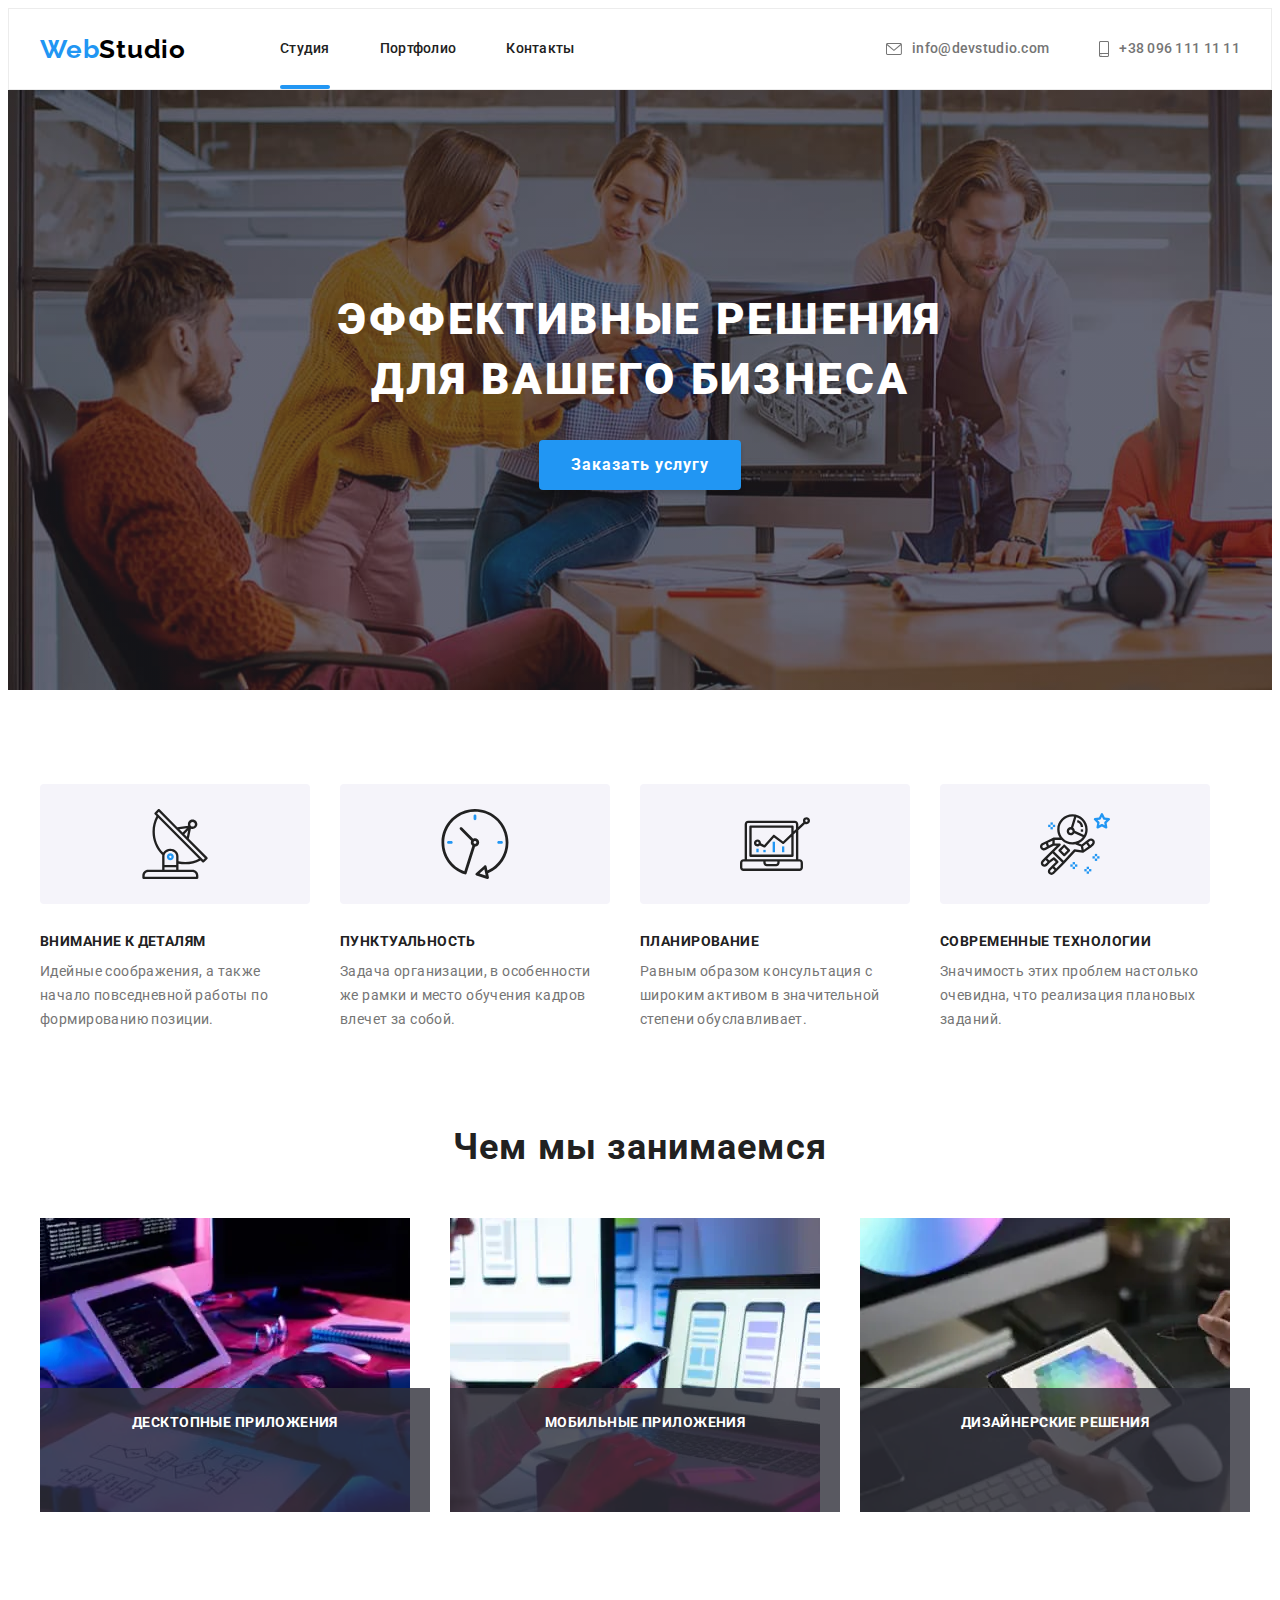
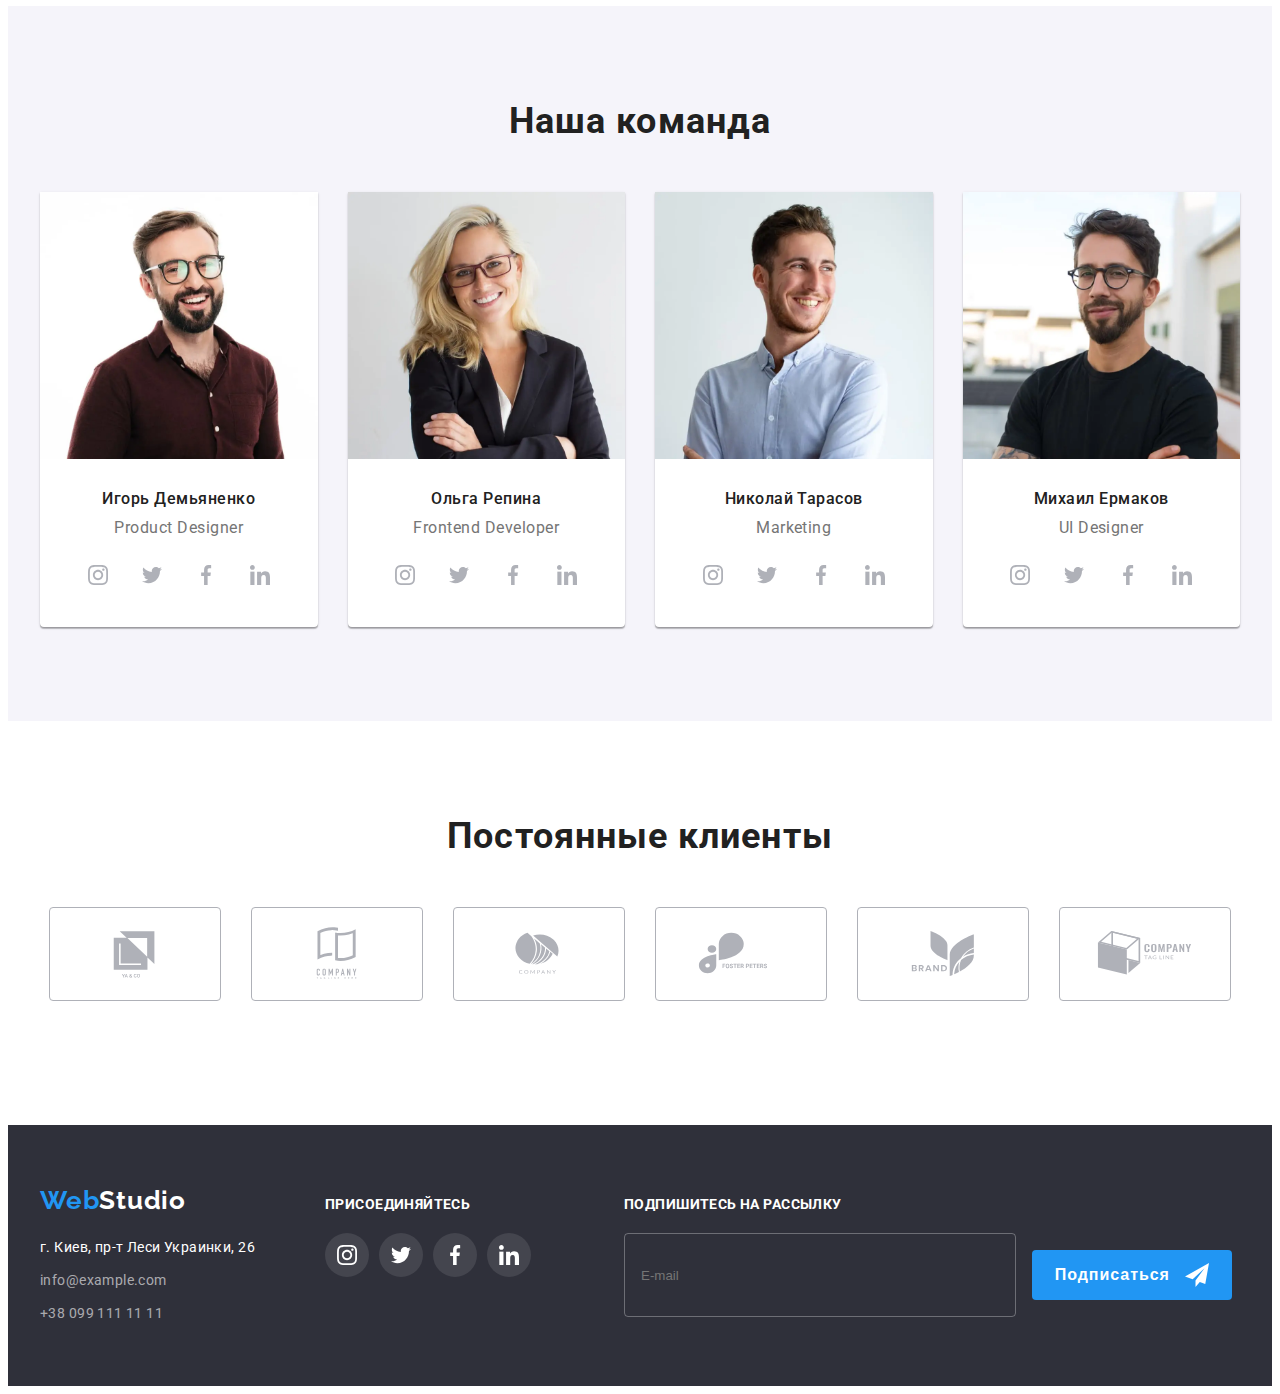
==== commit fea14411: "add desctop version" ====
--- a/index.html
+++ b/index.html
@@ -190,33 +190,78 @@
                     <h2 class="title">Чем мы занимаемся</h2>
                     <ul class="services-list list">
                         <li class="services-item">
-                            <img
-                                class="services-img"
-                                src="./images/main-page/what-we-do-1.jpg"
-                                alt="ввод текста на клавиатуре"
-                                width="370"
-                                height="294"
-                            />
+                            <picture>
+                                <source
+                                    media="(min-width: 1200px)"
+                                    srcset="
+                                        ./images/main-page/desctop/what-we-do-1.webp    1x,
+                                        ./images/main-page/desctop/what-we-do-1@2x.webp 2x
+                                    "
+                                    type="image/webp"
+                                />
+                                <source
+                                    media="(min-width: 1200px)"
+                                    srcset="
+                                        ./images/main-page/desctop/what-we-do-1.jpg    1x,
+                                        ./images/main-page/desctop/what-we-do-1@2x.jpg 2x
+                                    "
+                                />
+                                <img
+                                    class="services-img"
+                                    src="./images/main-page/desctop/what-we-do-1.jpg"
+                                    alt="ввод текста на клавиатуре"
+                                />
+                            </picture>
                             <p class="services-label">Десктопные приложения</p>
                         </li>
                         <li class="services-item">
-                            <img
-                                class="services-img"
-                                src="./images/main-page/what-we-do-2.jpg"
-                                alt="ноутбук и мобильный телефон"
-                                width="370"
-                                height="294"
-                            />
+                            <picture>
+                                <source
+                                    media="(min-width: 1200px)"
+                                    srcset="
+                                        ./images/main-page/desctop/what-we-do-2.webp    1x,
+                                        ./images/main-page/desctop/what-we-do-2@2x.webp 2x
+                                    "
+                                    type="image/webp"
+                                />
+                                <source
+                                    media="(min-width: 1200px)"
+                                    srcset="
+                                        ./images/main-page/desctop/what-we-do-2.jpg    1x,
+                                        ./images/main-page/desctop/what-we-do-2@2x.jpg 2x
+                                    "
+                                />
+                                <img
+                                    class="services-img"
+                                    src="./images/main-page/desctop/what-we-do-2.jpg"
+                                    alt="ноутбук и мобильный телефон"
+                                />
+                            </picture>
                             <p class="services-label">Мобильные приложения</p>
                         </li>
                         <li class="services-item">
-                            <img
-                                class="services-img"
-                                src="./images/main-page/what-we-do-3.jpg"
-                                alt="цветовая палитра на планшете"
-                                width="370"
-                                height="294"
-                            />
+                            <picture>
+                                <source
+                                    media="(min-width: 1200px)"
+                                    srcset="
+                                        ./images/main-page/desctop/what-we-do-3.webp    1x,
+                                        ./images/main-page/desctop/what-we-do-3@2x.webp 2x
+                                    "
+                                    type="image/webp"
+                                />
+                                <source
+                                    media="(min-width: 1200px)"
+                                    srcset="
+                                        ./images/main-page/desctop/what-we-do-3.jpg    1x,
+                                        ./images/main-page/desctop/what-we-do-3@2x.jpg 2x
+                                    "
+                                />
+                                <img
+                                    class="services-img"
+                                    src="./images/main-page/desctop/what-we-do-3.jpg"
+                                    alt="цветовая палитра на планшете"
+                                />
+                            </picture>
                             <p class="services-label">Дизайнерские решения</p>
                         </li>
                     </ul>
--- a/css/main.min.css
+++ b/css/main.min.css
@@ -1,2 +1,2 @@
-h1,h2,h3,h4,h5,h6,p{margin-top:0;margin-bottom:0}ul,ol{margin-top:0;margin-bottom:0;padding-left:0}img{display:block;max-width:100%;height:auto}.list{list-style:none}.link{text-decoration:none}body{font-family:"Roboto",sans-serif;color:#212121;background-color:#fff}.section{padding-top:60px;padding-bottom:60px}.container{padding-left:15px;padding-right:15px;margin-left:auto;margin-right:auto}.visually-hidden{position:absolute;width:1px;height:1px;margin:-1px;border:0;padding:0;white-space:nowrap;clip-path:inset(100%);clip:rect(0);overflow:hidden}.title{margin-bottom:30px;font-weight:700;font-size:28px;line-height:1.18;text-align:center;letter-spacing:0.03em}@media screen and (max-width: 767px){.current{color:#2196f3}}@media screen and (min-width: 768px){.current{color:#2196f3}.current::after{position:absolute;left:0;bottom:0;content:'';display:block;width:100%;height:4px;background:#2196f3;border-radius:2px}}.header-page{position:relative}.header-container{display:flex;justify-content:space-between;align-items:center}@media screen and (max-width: 767px){.burger-btn{background-color:transparent;border:none;padding:10px 0;line-height:0;transition:fill 250ms cubic-bezier(0.4, 0, 0.2, 1)}.burger-btn__icon{fill:#000}.burger-btn:hover .burger-btn__icon,.burger-btn:focus .burger-btn__icon{fill:#2196f3}}@media screen and (min-width: 768px){.burger-btn{display:none}}.header-page{border:1px solid #ececec}@media screen and (max-width: 767px){.mobile-menu{position:absolute;top:0;left:0;width:100%;height:100vh;background-color:#ffffff;box-shadow:0px 4px 8px rgba(0,0,0,0.04),0px 2px 4px rgba(0,0,0,0.08),0px 1px 3px rgba(0,0,0,0.16);overflow:auto;opacity:0;visibility:hidden;pointer-events:none;transition:opacity 250ms cubic-bezier(0.4, 0, 0.2, 1),visibility 250ms cubic-bezier(0.4, 0, 0.2, 1)}.mobile-menu.is-open{opacity:1;visibility:visible;pointer-events:auto}.mobile-menu__container{position:relative;padding:48px 40px;margin-left:auto;margin-right:auto}.mobile-menu__close-btn{position:absolute;top:10px;right:15px;background-color:transparent;border:none;padding:0;line-height:0;transition:fill 250ms cubic-bezier(0.4, 0, 0.2, 1)}.mobile-menu__close-btn:hover .mobile-menu__icon,.mobile-menu__close-btn:focus .mobile-menu__icon{fill:#2196f3}.mobile-contacts__item{margin-bottom:32px}.mobile-contacts__item:last-child{margin-bottom:64px}.mobile-contacts_phone_blue{font-weight:500;font-size:34px;line-height:1.18;letter-spacing:0.02em;color:#2196f3}.mobile-contacts_mail_grey{font-weight:500;font-size:24px;line-height:1.17;letter-spacing:0.02em;color:#757575}.mobile-social__item{display:inline;align-items:baseline}.mobile-social__item:not(:first-child)::before{content:' | ';font-size:24px;color:rgba(33,33,33,0.2);margin:0 5px}.mobile-social__link{font-weight:500;font-size:18px;line-height:1.22;letter-spacing:0.02em;color:#2196f3}}@media screen and (min-width: 768px){.mobile-menu{display:none}}@media screen and (max-width: 767px){.social{margin-bottom:60px}}.social-list{display:flex;justify-content:center}.social-list__link_theme_light{display:flex;justify-content:center;align-items:center;width:44px;height:44px;background-color:#fff;border-radius:50%;transition:background-color 250ms cubic-bezier(0.4, 0, 0.2, 1)}.social-list__link_theme_light:hover,.social-list__link_theme_light:focus{background-color:#2196f3}.social-list__link_theme_dark{display:flex;justify-content:center;align-items:center;width:44px;height:44px;background-color:rgba(255,255,255,0.1);border-radius:50%;transition:background-color 250ms cubic-bezier(0.4, 0, 0.2, 1)}.social-list__link_theme_dark:hover,.social-list__link_theme_dark:focus{background-color:#2196f3}.social-list__item:not(:last-child){margin-right:10px}.social-list__icon_theme_light{fill:#afb1b8;transition:fill 250ms cubic-bezier(0.4, 0, 0.2, 1)}.social-list__icon_theme_light:hover,.social-list__icon_theme_light:focus{fill:#2196f3}.social-list__link_theme_light:hover .social-list__icon_theme_light,.social-list__link_theme_light:focus .social-list__icon_theme_light{fill:#fff}.social-list__icon_theme_dark{fill:#fff}.social-title{margin-bottom:20px;font-weight:700;font-size:14px;line-height:1.14;letter-spacing:0.03em;text-transform:uppercase;color:#fff}.logo{font-family:"Raleway",sans-serif;font-weight:700;font-size:24px;line-height:1.17;letter-spacing:0.03em}.logo-accent{color:#2196f3}@media screen and (max-width: 767px){.logo_theme_light{padding-top:16px;padding-bottom:16px}}@media screen and (min-width: 768px){.logo_theme_light{padding-top:26px;padding-bottom:26px}}.logo_theme_light{display:block;color:#000000}.logo_theme_dark{display:block;margin-bottom:20px;color:#fff}@media screen and (max-width: 767px){.navigation{display:none}.nav-list__item{margin-bottom:32px;position:relative}.nav-list__item:last-child{margin-bottom:302px}.nav-list__link{font-weight:500;font-size:40px;line-height:1.18;letter-spacing:0.02em;color:#212121}}@media screen and (min-width: 768px){.nav-list{display:flex}.nav-list__item:not(:last-child){margin-right:50px}.nav-list__link{position:relative;display:block;padding-top:32px;padding-bottom:32px;font-weight:500;font-size:14px;line-height:1.14;letter-spacing:0.02em;color:#212121;transition:color 250ms cubic-bezier(0.4, 0, 0.2, 1)}.nav-list__link:hover,.nav-list__link:focus{color:#2196f3}}.nav-list .nav-list__link.current{color:#2196f3}.nav-list__link{transition:color 250ms cubic-bezier(0.4, 0, 0.2, 1)}.nav-list__link:hover,.nav-list__link:focus{color:#2196f3}@media screen and (max-width: 1119px){.tel-mail__item:not(:last-child){margin-bottom:10px}.tel-mail__link{display:flex;align-items:center;font-weight:500;font-size:12px;line-height:1.17;letter-spacing:0.02em;color:#757575;transition:color 250ms cubic-bezier(0.4, 0, 0.2, 1)}.tel-mail__link:hover,.tel-mail__link:focus{color:#2196f3}.tel-mail__link-tablet-mail{padding-top:21px}.tel-mail__link-tablet-tel{padding-bottom:21px}.tel-mail__icon{margin-right:8px;fill:#757575;transition:fill 250ms cubic-bezier(0.4, 0, 0.2, 1)}.tel-mail__link:hover .tel-mail__icon,.tel-mail__link:focus .tel-mail__icon{fill:#2196f3}}@media screen and (max-width: 767px){.tel-mail{display:none}}@media screen and (min-width: 1200px){.tel-mail{display:flex;margin-left:auto}.tel-mail__item:not(:last-child){margin-right:50px}.tel-mail__link{display:flex;align-items:center;padding-top:32px;padding-bottom:32px;font-weight:500;font-size:14px;line-height:1.14;letter-spacing:0.02em;color:#757575;transition:color 250ms cubic-bezier(0.4, 0, 0.2, 1)}.tel-mail__link:hover,.tel-mail__link:focus{color:#2196f3}.tel-mail__icon{margin-right:10px;fill:#757575;transition:fill 250ms cubic-bezier(0.4, 0, 0.2, 1)}.tel-mail__link:hover .tel-mail__icon,.tel-mail__link:focus .tel-mail__icon{fill:#2196f3}}.hero{padding-top:118px;padding-bottom:118px;background-image:linear-gradient(rgba(47,48,58,0.4), rgba(47,48,58,0.4)),url("/images/main-page/mobile/main-mob-img.jpg");background-size:cover;background-color:#c4c4c4;text-align:center}@media screen and (min-width: 768px){.hero{background-image:linear-gradient(rgba(47,48,58,0.4), rgba(47,48,58,0.4)),url("/images/main-page/tablet/main-tab-img.jpg")}}.hero-title{margin-bottom:30px;font-weight:900;font-size:26px;line-height:1.62;text-align:center;letter-spacing:0.06em;text-transform:uppercase;color:#ffffff}.hero-btn{min-width:200px;padding:10px 32px;background-color:#2196f3;box-shadow:0px 4px 4px rgba(0,0,0,0.15);border-radius:4px;border:none;cursor:pointer;font-family:inherit;font-weight:700;font-size:16px;line-height:1.88;letter-spacing:0.06em;color:#fff;transition:background-color 250ms cubic-bezier(0.4, 0, 0.2, 1)}.hero-btn:hover,.hero-btn:focus{background-color:#188ce8}.benefits-item{width:450px;height:226px}.benefits-item:not(:last-child){margin-bottom:30px}@media screen and (min-width: 768px){.benefits-list{display:flex;flex-wrap:wrap}.benefits-item{width:354px;height:251px}.benefits-item:nth-last-child(-n+2){margin-bottom:0}.benefits-item:not(:nth-child(2n)){margin-right:30px}}.benefits-wrap{display:flex;justify-content:center;align-items:center;height:120px;margin-bottom:30px;background:#f5f4fa;border-radius:4px}@media screen and (max-width: 767px){.benefits-subtitle{text-align:center}}.benefits-subtitle{margin-bottom:10px;font-weight:700;font-size:14px;line-height:1.14;letter-spacing:0.03em;text-transform:uppercase}.benefits-text{font-weight:400;font-size:14px;line-height:1.71;letter-spacing:0.03em;color:#757575}@media screen and (max-width: 1119px){.services{display:none}}.services-list{display:flex;flex-wrap:wrap}.services-item{position:relative;margin-bottom:30px;flex-basis:calc((100% - 60px) / 3)}.services-item:not(:nth-child(3n)){margin-right:30px}.services-item:nth-last-child(-n+3){margin-bottom:0}.services-label{position:absolute;bottom:0;padding:27px 10px;width:370px;height:70px;font-weight:700;font-size:14px;text-align:center;line-height:1.14;letter-spacing:0.03em;text-transform:uppercase;color:#fff;background:rgba(47,48,58,0.8)}.team{background-color:#f5f4fa}.team-list{display:flex;flex-wrap:wrap}.team-item{margin-bottom:30px;background-color:#fff;box-shadow:0px 1px 3px rgba(0,0,0,0.12),0px 1px 1px rgba(0,0,0,0.14),0px 2px 1px rgba(0,0,0,0.2);border-radius:0px 0px 4px 4px}.team-item:not-last-child{margin-bottom:0}@media screen and (max-width: 767px){.team-img{width:450px}}@media screen and (min-width: 768px){.team-img{width:354px}.team-item{flex-basis:calc((100% - 30px) / 2)}.team-item:not(:nth-child(2n)){margin-right:30px}.team-item:nth-last-child(-n+2){margin-bottom:0}}.team-wrap{padding:30px 20px}.team-title{margin-bottom:10px;font-weight:500;font-size:16px;line-height:19px;text-align:center;letter-spacing:0.03em}.team-text{margin-bottom:16px;font-weight:400;font-size:16px;line-height:1.19;text-align:center;letter-spacing:0.03em;color:#757575}.clients-list{display:flex;flex-wrap:wrap}.clients-item{margin-bottom:30px}.clients-link{display:flex;align-items:center;justify-content:center;width:210px;height:92px;border:1px solid #afb1b8;border-radius:4px;color:#afb1b8;transition:border 250ms cubic-bezier(0.4, 0, 0.2, 1)}.clients-link:hover,.clients-link:focus{fill:#2196f3;border:1px solid #2196f3}.clients-icon{fill:#afb1b8;transition:fill 250ms cubic-bezier(0.4, 0, 0.2, 1)}.clients-link:hover .clients-icon,.clients-link:focus .clients-icon{fill:#2196f3}@media screen and (max-width: 767px){.clients-item{flex-basis:calc((100% - 30px) / 2)}.clients-item:not(:nth-child(2n)){margin-right:30px}.clients-item:nth-last-child(-n+2){margin-bottom:0}}@media screen and (min-width: 768px){.clients-item{flex-basis:calc((100% - 60px) / 3)}.clients-item:not(:nth-child(3n)){margin-right:30px}.clients-item:nth-last-child(-n+3){margin-bottom:0}.clients-link{width:226px}}.footer-page{padding-top:60px;padding-bottom:60px;background-color:#2f303a;text-align:center}@media screen and (min-width: 768px){.footer-page{padding-left:60px;padding-right:74px}}.address-link{font-style:normal;font-weight:400;font-size:14px;line-height:1.71;letter-spacing:0.03em;color:#fff;transition:color 250ms cubic-bezier(0.4, 0, 0.2, 1)}.address-link:hover,.address-link:focus{color:#2196f3}@media screen and (max-width: 767px){.contacts{margin-bottom:60px}}@media screen and (min-width: 768px){.logo-contacts-social{display:flex;justify-content:space-between;align-items:baseline;margin-bottom:60px}}.contacts__list:not(:last-child){margin-bottom:8px}.contacts__link{font-style:normal;font-weight:400;font-size:14px;line-height:1.71;letter-spacing:0.03em;color:rgba(255,255,255,0.6);transition:color 250ms cubic-bezier(0.4, 0, 0.2, 1)}.contacts__link:hover,.contacts__link:focus{color:#2196f3}.subscribe-title{display:block;margin-bottom:20px;font-weight:700;font-size:14px;line-height:1.14;letter-spacing:0.03em;text-transform:uppercase;color:#fff}@media screen and (max-width: 1119px){.subscribe-input{margin-bottom:20px;padding:16px;width:450px;height:50px;background-color:transparent;border:1px solid rgba(255,255,255,0.3);border-radius:4px;color:#fff}}.subscribe-field{position:relative}.subscribe-label{position:absolute;top:0;left:16px;font-weight:400;font-size:16px;line-height:1.25;letter-spacing:0.03em;color:rgba(255,255,255,0.6)}.subscribe-btn{min-width:200px;padding:10px;font-weight:700;font-size:16px;line-height:1.88;letter-spacing:0.06em;color:#fff;background:#2196f3;border-radius:4px;border-style:none;cursor:pointer;box-shadow:none}.subscribe-icon{margin-left:10px;vertical-align:middle;text-align:center}.backdrop{position:fixed;top:0;left:0;background-color:rgba(0,0,0,0.2);width:100%;height:100%;opacity:1;transition:opacity 250ms cubic-bezier(0.4, 0, 0.2, 1)}.backdrop.is-hidden{opacity:0;pointer-events:none}@media screen and (max-width: 767px){.modal{padding-bottom:40px}}.modal{position:absolute;top:50%;left:50%;transform:translate(-50%, -50%) scale(1);width:450px;height:609px;background-color:#fff;box-shadow:0px 1px 3px rgba(0,0,0,0.12),0px 1px 1px rgba(0,0,0,0.14),0px 2px 1px rgba(0,0,0,0.2);border-radius:4px;opacity:1;transition:transform 250ms cubic-bezier(0.4, 0, 0.2, 1),opacity 250ms cubic-bezier(0.4, 0, 0.2, 1)}.backdrop.is-hidden .modal{transform:translate(-50%, -50%) scale(0.5);opacity:0}.modal-btn{display:flex;margin-left:auto;padding:8px;border:none;background-color:#fff;cursor:pointer}.modal-icon{padding:6px;text-align:center;border:1px solid rgba(0,0,0,0.1);border-radius:50%;transition:fill 250ms cubic-bezier(0.4, 0, 0.2, 1)}.modal-btn:hover .modal-icon,.modal-btn:focus .modal-icon{fill:#2196f3}.modal-form{padding:0 40px}.modal-form-title{display:block;margin-bottom:12px;font-weight:700;font-size:20px;line-height:1.15;text-align:center;letter-spacing:0.03em;color:#212121}.modal-field{position:relative;display:flex;flex-direction:column;margin-top:20px}.modal-label{position:absolute;top:0%;left:0;transform:translateY(-120%);margin-bottom:4px;font-weight:400;font-size:12px;line-height:1.17;letter-spacing:0.01em;color:#757575;transition:color 250ms cubic-bezier(0.4, 0, 0.2, 1)}.modal-input:hover ~ .modal-label,.modal-input:focus ~ .modal-label{color:#2196f3}.modal-input{padding-left:40px;width:370px;height:40px;margin-bottom:10px;border:1px solid rgba(33,33,33,0.2);border-radius:4px;transition:border 250ms cubic-bezier(0.4, 0, 0.2, 1)}.modal-input:hover,.modal-input:focus{border:1px solid #2196f3}.form-icon{position:absolute;top:24%;left:12px;fill:#212121;transition:fill 250ms cubic-bezier(0.4, 0, 0.2, 1)}.modal-input:hover+.form-icon,.modal-input:focus+.form-icon{fill:#2196f3}.modal-textarea{padding:12px 16px;margin-bottom:20px;width:370px;height:120px;font-weight:400;font-size:12px;line-height:1.17;letter-spacing:0.01em;border:1px solid rgba(33,33,33,0.2);border-radius:4px;resize:none;transition:border 250ms cubic-bezier(0.4, 0, 0.2, 1)}.modal-textarea:hover,.modal-textarea:focus{border:1px solid #2196f3}.modal-textarea::placeholder{color:rgba(117,117,117,0.5)}.modal-textarea:hover+.modal-label,.modal-textarea:focus+.modal-label{color:#2196f3}.form-btn{min-width:200px;padding:10px;display:block;margin-left:auto;margin-right:auto;font-weight:700;font-size:16px;line-height:1.88;text-align:center;letter-spacing:0.06em;color:#ffffff;background-color:#2196f3;box-shadow:0px 4px 4px rgba(0,0,0,0.15);border-radius:4px;border:none;cursor:pointer;transition:background-color 250ms cubic-bezier(0.4, 0, 0.2, 1)}.form-btn:hover,.form-btn:focus{background-color:#188ce8}.checkbox-label{display:flex;align-items:center;margin-bottom:30px;font-weight:400;font-size:12px;line-height:1.71;letter-spacing:0.03em;color:#757575}.checkbox-link{margin-left:4px;font-weight:400;font-size:12px;line-height:1.71;letter-spacing:0.03em;text-decoration-line:underline;color:#2196f3}.checkbox{position:absolute;width:1px;height:1px;margin:-1px;border:0;padding:0;white-space:nowrap;clip-path:inset(100%);clip:rect(0);overflow:hidden}.checkbox-icon{margin-right:8px;fill:none;border:2px solid #212121;border-radius:2px;transition:background-color 250ms cubic-bezier(0.4, 0, 0.2, 1)}.checkbox:checked+.checkbox-icon{background-color:#2196f3;border:none;background-size:contain;background-origin:border-box}.filter-projects{margin-bottom:40px;display:flex;flex-wrap:wrap}.filter-projects-item:not(:last-child){margin-right:8px}@media screen and (max-width: 767px){.filter-projects-item:nth-child(-n+3){margin-bottom:15px}}.filter-projects-btn{padding:6px 22px;font-family:inherit;font-weight:500;font-size:16px;line-height:1.63;text-align:center;letter-spacing:0.03em;color:#212121;background-color:#f5f4fa;border-radius:4px;border-style:none;cursor:pointer;box-shadow:none;transition:background-color 250ms cubic-bezier(0.4, 0, 0.2, 1),color 250ms cubic-bezier(0.4, 0, 0.2, 1),box-shadow 250ms cubic-bezier(0.4, 0, 0.2, 1)}.filter-projects-btn:hover,.filter-projects-btn:focus{background-color:#2196f3;color:#fff;box-shadow:0px 3px 1px rgba(0,0,0,0.1),0px 1px 2px rgba(0,0,0,0.08),0px 2px 2px rgba(0,0,0,0.12)}@media screen and (max-width: 767px){.projects-item:not(:last-child){margin-bottom:30px}}.projects-link{display:block;box-shadow:none;transition:box-shadow 250ms cubic-bezier(0.4, 0, 0.2, 1)}.projects-link:hover,.projects-link:focus{box-shadow:0px 1px 1px rgba(0,0,0,0.12),0px 4px 4px rgba(0,0,0,0.06),1px 4px 6px rgba(0,0,0,0.16)}.projects-thumb{position:relative;overflow:hidden}.projects-overlay{position:absolute;width:100%;height:100%;top:0;padding:63px 24px;background:rgba(33,150,243,0.9);font-weight:400;font-size:18px;line-height:1.56;letter-spacing:0.03em;color:#fff;opacity:0;transform:translateY(100%);transition:transform 250ms cubic-bezier(0.4, 0, 0.2, 1),opacity 250ms cubic-bezier(0.4, 0, 0.2, 1)}.projects-link:hover .projects-overlay,.projects-link:focus .projects-overlay{opacity:1;transform:translateY(0)}.projects-wrap{padding:20px 24px}.title-projects{font-weight:700;font-size:18px;line-height:2;letter-spacing:0.06em;color:#212121}.projects-text{font-weight:400;font-size:16px;line-height:1.88;letter-spacing:0.03em;color:#757575}
+h1,h2,h3,h4,h5,h6,p{margin-top:0;margin-bottom:0}ul,ol{margin-top:0;margin-bottom:0;padding-left:0}img{display:block;max-width:100%;height:auto}.list{list-style:none}.link{text-decoration:none}body{font-family:"Roboto",sans-serif;color:#212121;background-color:#fff}.section{padding-top:60px;padding-bottom:60px}.container{padding-left:15px;padding-right:15px;margin-left:auto;margin-right:auto}.visually-hidden{position:absolute;width:1px;height:1px;margin:-1px;border:0;padding:0;white-space:nowrap;clip-path:inset(100%);clip:rect(0);overflow:hidden}.title{margin-bottom:30px;font-weight:700;font-size:28px;line-height:1.18;text-align:center;letter-spacing:0.03em}@media screen and (max-width: 767px){.current{color:#2196f3}}@media screen and (min-width: 768px){.current{color:#2196f3}.current::after{position:absolute;left:0;bottom:0;content:'';display:block;width:100%;height:4px;background:#2196f3;border-radius:2px}}@media screen and (min-width: 1200px){.section{padding-top:94px;padding-bottom:94px}.container{width:1200px}.title{margin-bottom:50px;font-size:36px;line-height:1.17}}.header-page{position:relative;border:1px solid #ececec}.header-container{display:flex;justify-content:space-between;align-items:center}@media screen and (max-width: 767px){.burger-btn{background-color:transparent;border:none;padding:10px 0;line-height:0;transition:fill 250ms cubic-bezier(0.4, 0, 0.2, 1)}.burger-btn__icon{fill:#000}.burger-btn:hover .burger-btn__icon,.burger-btn:focus .burger-btn__icon{fill:#2196f3}}@media screen and (min-width: 768px){.burger-btn{display:none}}@media screen and (max-width: 767px){.mobile-menu{position:absolute;top:0;left:0;width:100%;height:100vh;background-color:#ffffff;box-shadow:0px 4px 8px rgba(0,0,0,0.04),0px 2px 4px rgba(0,0,0,0.08),0px 1px 3px rgba(0,0,0,0.16);overflow:auto;opacity:0;visibility:hidden;pointer-events:none;transition:opacity 250ms cubic-bezier(0.4, 0, 0.2, 1),visibility 250ms cubic-bezier(0.4, 0, 0.2, 1)}.mobile-menu.is-open{opacity:1;visibility:visible;pointer-events:auto}.mobile-menu__container{position:relative;padding:48px 40px;margin-left:auto;margin-right:auto}.mobile-menu__close-btn{position:absolute;top:10px;right:15px;background-color:transparent;border:none;padding:0;line-height:0;transition:fill 250ms cubic-bezier(0.4, 0, 0.2, 1)}.mobile-menu__close-btn:hover .mobile-menu__icon,.mobile-menu__close-btn:focus .mobile-menu__icon{fill:#2196f3}.mobile-contacts__item{margin-bottom:32px}.mobile-contacts__item:last-child{margin-bottom:64px}.mobile-contacts_phone_blue{font-weight:500;font-size:34px;line-height:1.18;letter-spacing:0.02em;color:#2196f3}.mobile-contacts_mail_grey{font-weight:500;font-size:24px;line-height:1.17;letter-spacing:0.02em;color:#757575}.mobile-social__item{display:inline;align-items:baseline}.mobile-social__item:not(:first-child)::before{content:' | ';font-size:24px;color:rgba(33,33,33,0.2);margin:0 5px}.mobile-social__link{font-weight:500;font-size:18px;line-height:1.22;letter-spacing:0.02em;color:#2196f3}}@media screen and (min-width: 768px){.mobile-menu{display:none}}.social-list{display:flex;justify-content:center}.social-list__link_theme_light{display:flex;justify-content:center;align-items:center;width:44px;height:44px;background-color:#fff;border-radius:50%;transition:background-color 250ms cubic-bezier(0.4, 0, 0.2, 1)}.social-list__link_theme_light:hover,.social-list__link_theme_light:focus{background-color:#2196f3}.social-list__link_theme_dark{display:flex;justify-content:center;align-items:center;width:44px;height:44px;background-color:rgba(255,255,255,0.1);border-radius:50%;transition:background-color 250ms cubic-bezier(0.4, 0, 0.2, 1)}.social-list__link_theme_dark:hover,.social-list__link_theme_dark:focus{background-color:#2196f3}.social-list__item:not(:last-child){margin-right:10px}.social-list__icon_theme_light{fill:#afb1b8;transition:fill 250ms cubic-bezier(0.4, 0, 0.2, 1)}.social-list__icon_theme_light:hover,.social-list__icon_theme_light:focus{fill:#2196f3}.social-list__link_theme_light:hover .social-list__icon_theme_light,.social-list__link_theme_light:focus .social-list__icon_theme_light{fill:#fff}.social-list__icon_theme_dark{fill:#fff}.social-title{margin-bottom:20px;font-weight:700;font-size:14px;line-height:1.14;letter-spacing:0.03em;text-transform:uppercase;color:#fff}@media screen and (max-width: 767px){.social{margin-bottom:60px}}@media screen and (min-width: 1200px){.social{margin-right:93px}}.logo{font-family:"Raleway",sans-serif;font-weight:700;font-size:24px;line-height:1.17;letter-spacing:0.03em}.logo-accent{color:#2196f3}.logo_theme_light{display:block;color:#000000}.logo_theme_dark{display:block;margin-bottom:20px;color:#fff}@media screen and (max-width: 767px){.logo_theme_light{padding-top:16px;padding-bottom:16px}}@media screen and (min-width: 768px){.logo_theme_light{padding-top:26px;padding-bottom:26px}}@media screen and (min-width: 1200px){.logo{font-size:26px;line-height:1.19}.logo_theme_light{padding-top:24px;padding-bottom:24px;margin-right:94px}}@media screen and (max-width: 767px){.navigation{display:none}.nav-list__item{margin-bottom:32px;position:relative}.nav-list__item:last-child{margin-bottom:302px}.nav-list__link{font-weight:500;font-size:40px;line-height:1.18;letter-spacing:0.02em;color:#212121}}@media screen and (min-width: 768px){.nav-list{display:flex}.nav-list__item:not(:last-child){margin-right:50px}.nav-list__link{position:relative;display:block;padding-top:32px;padding-bottom:32px;font-weight:500;font-size:14px;line-height:1.14;letter-spacing:0.02em;color:#212121;transition:color 250ms cubic-bezier(0.4, 0, 0.2, 1)}.nav-list__link:hover,.nav-list__link:focus{color:#2196f3}}@media screen and (max-width: 1119px){.tel-mail__item:not(:last-child){margin-bottom:10px}.tel-mail__link{display:flex;align-items:center;font-weight:500;font-size:12px;line-height:1.17;letter-spacing:0.02em;color:#757575;transition:color 250ms cubic-bezier(0.4, 0, 0.2, 1)}.tel-mail__link:hover,.tel-mail__link:focus{color:#2196f3}.tel-mail__link-tablet-mail{padding-top:21px}.tel-mail__link-tablet-tel{padding-bottom:21px}.tel-mail__icon{margin-right:8px;fill:#757575;transition:fill 250ms cubic-bezier(0.4, 0, 0.2, 1)}.tel-mail__link:hover .tel-mail__icon,.tel-mail__link:focus .tel-mail__icon{fill:#2196f3}}@media screen and (max-width: 767px){.tel-mail{display:none}}@media screen and (min-width: 1200px){.tel-mail{display:flex;margin-left:auto}.tel-mail__item:not(:last-child){margin-right:50px}.tel-mail__link{display:flex;align-items:center;padding-top:32px;padding-bottom:32px;font-weight:500;font-size:14px;line-height:1.14;letter-spacing:0.02em;color:#757575;transition:color 250ms cubic-bezier(0.4, 0, 0.2, 1)}.tel-mail__link:hover,.tel-mail__link:focus{color:#2196f3}.tel-mail__icon{margin-right:10px;fill:#757575;transition:fill 250ms cubic-bezier(0.4, 0, 0.2, 1)}.tel-mail__link:hover .tel-mail__icon,.tel-mail__link:focus .tel-mail__icon{fill:#2196f3}}.hero{padding-top:118px;padding-bottom:118px;background-image:linear-gradient(rgba(47,48,58,0.4), rgba(47,48,58,0.4)),url("/images/main-page/mobile/main-mob-img.jpg");background-size:cover;background-color:#c4c4c4;text-align:center}.hero-title{margin-bottom:30px;font-weight:900;font-size:26px;line-height:1.62;text-align:center;letter-spacing:0.06em;text-transform:uppercase;color:#fff}.hero-btn{min-width:200px;padding:10px 32px;background-color:#2196f3;box-shadow:0px 4px 4px rgba(0,0,0,0.15);border-radius:4px;border:none;cursor:pointer;font-family:inherit;font-weight:700;font-size:16px;line-height:1.88;letter-spacing:0.06em;color:#fff;transition:background-color 250ms cubic-bezier(0.4, 0, 0.2, 1)}.hero-btn:hover,.hero-btn:focus{background-color:#188ce8}@media (min-device-pixel-ratio: 2), (min-resolution: 192dpi), (min-resolution: 2dppx){.hero{background-image:linear-gradient(rgba(47,48,58,0.4), rgba(47,48,58,0.4)),url("/images/main-page/mobile/main-mob@2x-img.jpg")}}@media screen and (min-width: 768px){.hero{background-image:linear-gradient(rgba(47,48,58,0.4), rgba(47,48,58,0.4)),url("/images/main-page/tablet/main-tab-img.jpg")}}@media screen and (min-width: 768px) and (min-device-pixel-ratio: 2), screen and (min-width: 768px) and (min-resolution: 192dpi), screen and (min-width: 768px) and (min-resolution: 2dppx){.hero{background-image:linear-gradient(rgba(47,48,58,0.4), rgba(47,48,58,0.4)),url("/images/main-page/tablet/main-tab@2x-img.jpg")}}@media screen and (min-width: 1200px){.hero{padding-top:200px;padding-bottom:200px;background-image:linear-gradient(rgba(47,48,58,0.4), rgba(47,48,58,0.4)),url("/images/main-page/desctop/main-img.jpg")}}@media screen and (min-width: 1200px) and (min-device-pixel-ratio: 2), screen and (min-width: 1200px) and (min-resolution: 192dpi), screen and (min-width: 1200px) and (min-resolution: 2dppx){.hero{background-image:linear-gradient(rgba(47,48,58,0.4), rgba(47,48,58,0.4)),url("/images/main-page/desctop/main-img@2x.jpg")}}@media screen and (min-width: 1200px){.hero-title{font-size:44px;line-height:1.36}}.benefits-item{width:450px}.benefits-wrap{display:flex;justify-content:center;align-items:center;height:120px;margin-bottom:30px;background:#f5f4fa;border-radius:4px}.benefits-subtitle{margin-bottom:10px;font-weight:700;font-size:14px;line-height:1.14;letter-spacing:0.03em;text-transform:uppercase}.benefits-text{font-weight:400;font-size:14px;line-height:1.71;letter-spacing:0.03em;color:#757575}@media screen and (max-width: 767px){.benefits-subtitle{text-align:center}.benefits-item:not(:last-child){margin-bottom:30px}}@media screen and (min-width: 768px){.benefits-list{display:flex;flex-wrap:wrap}}@media screen and (min-width: 768px) and (max-width: 1119px){.benefits-item{width:354px}.benefits-item:nth-last-child(-n+2){margin-bottom:0}.benefits-item:not(:nth-child(2n)){margin-right:30px}}@media screen and (min-width: 1200px){.benefits{padding-top:94px;padding-bottom:0}.benefits-item{width:270px}.benefits-item:not(:last-child){margin-right:30px}.benefits-wrap{width:270px}}@media screen and (max-width: 1119px){.services{display:none}}.services-list{display:flex;flex-wrap:wrap}.services-item{position:relative;margin-bottom:30px;flex-basis:calc((100% - 60px) / 3)}.services-item:not(:nth-child(3n)){margin-right:30px}.services-item:nth-last-child(-n+3){margin-bottom:0}.services-label{position:absolute;bottom:0;padding:27px 10px;width:370px;height:70px;font-weight:700;font-size:14px;text-align:center;line-height:1.14;letter-spacing:0.03em;text-transform:uppercase;color:#fff;background:rgba(47,48,58,0.8)}.team{background-color:#f5f4fa}.team-list{display:flex;flex-wrap:wrap}.team-item{margin-bottom:30px;background-color:#fff;box-shadow:0px 1px 3px rgba(0,0,0,0.12),0px 1px 1px rgba(0,0,0,0.14),0px 2px 1px rgba(0,0,0,0.2);border-radius:0px 0px 4px 4px}.team-item:not-last-child{margin-bottom:0}.team-wrap{padding:30px 20px}.team-title{margin-bottom:10px;font-weight:500;font-size:16px;line-height:1.19;text-align:center;letter-spacing:0.03em}.team-text{margin-bottom:16px;font-weight:400;font-size:16px;line-height:1.19;text-align:center;letter-spacing:0.03em;color:#757575}@media screen and (max-width: 767px){.team-img{width:450px}}@media screen and (min-width: 768px){.team-img{width:354px}.team-item{flex-basis:calc((100% - 30px) / 2)}.team-item:not(:nth-child(2n)){margin-right:30px}.team-item:nth-last-child(-n+2){margin-bottom:0}}@media screen and (min-width: 1200px){.team-item{flex-basis:calc((100% - 90px) / 4)}.team-item:not(:nth-child(4n)){margin-right:30px}.team-item:nth-last-child(-n+4){margin-bottom:0}}.clients-list{display:flex;flex-wrap:wrap}.clients-item{margin-bottom:30px}.clients-link{display:flex;align-items:center;justify-content:center;width:210px;height:92px;border:1px solid #afb1b8;border-radius:4px;color:#afb1b8;transition:border 250ms cubic-bezier(0.4, 0, 0.2, 1)}.clients-link:hover,.clients-link:focus{fill:#2196f3;border:1px solid #2196f3}.clients-icon{fill:#afb1b8;transition:fill 250ms cubic-bezier(0.4, 0, 0.2, 1)}.clients-link:hover .clients-icon,.clients-link:focus .clients-icon{fill:#2196f3}@media screen and (max-width: 767px){.clients-item{flex-basis:calc((100% - 30px) / 2)}.clients-item:not(:nth-child(2n)){margin-right:30px}.clients-item:nth-last-child(-n+2){margin-bottom:0}}@media screen and (min-width: 768px) and (max-width: 1119px){.clients-item{flex-basis:calc((100% - 60px) / 3)}.clients-item:not(:nth-child(3n)){margin-right:30px}.clients-item:nth-last-child(-n+3){margin-bottom:0}.clients-link{width:226px}}@media screen and (min-width: 1200px){.clients-list{justify-content:center}.clients-item:not(:last-child){margin-right:30px}.clients-link{width:170px}}.footer-page{padding-top:60px;padding-bottom:60px;background-color:#2f303a}@media screen and (max-width: 1119px){.footer-page{text-align:center}}@media screen and (min-width: 768px) and (max-width: 1119px){.footer-page{padding-left:60px;padding-right:74px}}.address-link{font-style:normal;font-weight:400;font-size:14px;line-height:1.71;letter-spacing:0.03em;color:#fff;transition:color 250ms cubic-bezier(0.4, 0, 0.2, 1)}.address-link:hover,.address-link:focus{color:#2196f3}.contacts__link{font-style:normal;font-weight:400;font-size:14px;line-height:1.71;letter-spacing:0.03em;color:rgba(255,255,255,0.6);transition:color 250ms cubic-bezier(0.4, 0, 0.2, 1)}.contacts__link:hover,.contacts__link:focus{color:#2196f3}.contacts__list:not(:last-child){margin-bottom:8px}@media screen and (max-width: 767px){.contacts{margin-bottom:60px}}@media screen and (min-width: 768px){.logo-contacts-social{display:flex;justify-content:space-between;align-items:baseline;margin-bottom:60px}}@media screen and (min-width: 1200px){.logo-contacts-social-subscribe{display:flex;align-items:baseline}.logo-contacts-social{margin-bottom:0}.logo-contacts{margin-right:70px}.contacts__list:not(:last-child){margin-bottom:9px}}.subscribe-title{display:block;margin-bottom:20px;font-weight:700;font-size:14px;line-height:1.14;letter-spacing:0.03em;text-transform:uppercase;color:#fff}.subscribe-field{position:relative}.subscribe-label{position:absolute;top:0;left:16px;font-weight:400;font-size:16px;line-height:1.25;letter-spacing:0.03em;color:rgba(255,255,255,0.6)}.subscribe-input{height:50px;padding:16px;background-color:transparent;border:1px solid rgba(255,255,255,0.3);border-radius:4px;color:#fff}.subscribe-btn{min-width:200px;padding:10px;font-weight:700;font-size:16px;line-height:1.88;letter-spacing:0.06em;color:#fff;background:#2196f3;border-radius:4px;border-style:none;cursor:pointer;box-shadow:none}.subscribe-icon{margin-left:10px;vertical-align:middle;text-align:center}@media screen and (max-width: 1119px){.subscribe-input{margin-bottom:20px;width:450px}}@media screen and (min-width: 1200px){.subscribe-input{margin-right:12px;width:358px}}.backdrop{position:fixed;top:0;left:0;background-color:rgba(0,0,0,0.2);width:100%;height:100%;opacity:1;transition:opacity 250ms cubic-bezier(0.4, 0, 0.2, 1)}.backdrop.is-hidden{opacity:0;pointer-events:none}@media screen and (max-width: 767px){.modal{padding-bottom:40px}}.modal{position:absolute;top:50%;left:50%;transform:translate(-50%, -50%) scale(1);width:450px;height:609px;background-color:#fff;box-shadow:0px 1px 3px rgba(0,0,0,0.12),0px 1px 1px rgba(0,0,0,0.14),0px 2px 1px rgba(0,0,0,0.2);border-radius:4px;opacity:1;transition:transform 250ms cubic-bezier(0.4, 0, 0.2, 1),opacity 250ms cubic-bezier(0.4, 0, 0.2, 1)}.backdrop.is-hidden .modal{transform:translate(-50%, -50%) scale(0.5);opacity:0}.modal-btn{display:flex;margin-left:auto;padding:8px;border:none;background-color:#fff;cursor:pointer}.modal-icon{padding:6px;text-align:center;border:1px solid rgba(0,0,0,0.1);border-radius:50%;transition:fill 250ms cubic-bezier(0.4, 0, 0.2, 1)}.modal-btn:hover .modal-icon,.modal-btn:focus .modal-icon{fill:#2196f3}.modal-form{padding:0 40px}.modal-form-title{display:block;margin-bottom:12px;font-weight:700;font-size:20px;line-height:1.15;text-align:center;letter-spacing:0.03em;color:#212121}.modal-field{position:relative;display:flex;flex-direction:column;margin-top:20px}.modal-label{position:absolute;top:0%;left:0;transform:translateY(-120%);margin-bottom:4px;font-weight:400;font-size:12px;line-height:1.17;letter-spacing:0.01em;color:#757575;transition:color 250ms cubic-bezier(0.4, 0, 0.2, 1)}.modal-input:hover ~ .modal-label,.modal-input:focus ~ .modal-label{color:#2196f3}.modal-input{padding-left:40px;width:370px;height:40px;margin-bottom:10px;border:1px solid rgba(33,33,33,0.2);border-radius:4px;transition:border 250ms cubic-bezier(0.4, 0, 0.2, 1)}.modal-input:hover,.modal-input:focus{border:1px solid #2196f3}.form-icon{position:absolute;top:24%;left:12px;fill:#212121;transition:fill 250ms cubic-bezier(0.4, 0, 0.2, 1)}.modal-input:hover+.form-icon,.modal-input:focus+.form-icon{fill:#2196f3}.modal-textarea{padding:12px 16px;margin-bottom:20px;width:370px;height:120px;font-weight:400;font-size:12px;line-height:1.17;letter-spacing:0.01em;border:1px solid rgba(33,33,33,0.2);border-radius:4px;resize:none;transition:border 250ms cubic-bezier(0.4, 0, 0.2, 1)}.modal-textarea:hover,.modal-textarea:focus{border:1px solid #2196f3}.modal-textarea::placeholder{color:rgba(117,117,117,0.5)}.modal-textarea:hover+.modal-label,.modal-textarea:focus+.modal-label{color:#2196f3}.form-btn{min-width:200px;padding:10px;display:block;margin-left:auto;margin-right:auto;font-weight:700;font-size:16px;line-height:1.88;text-align:center;letter-spacing:0.06em;color:#ffffff;background-color:#2196f3;box-shadow:0px 4px 4px rgba(0,0,0,0.15);border-radius:4px;border:none;cursor:pointer;transition:background-color 250ms cubic-bezier(0.4, 0, 0.2, 1)}.form-btn:hover,.form-btn:focus{background-color:#188ce8}.checkbox-label{display:flex;align-items:center;margin-bottom:30px;font-weight:400;font-size:12px;line-height:1.71;letter-spacing:0.03em;color:#757575}.checkbox-link{margin-left:4px;font-weight:400;font-size:12px;line-height:1.71;letter-spacing:0.03em;text-decoration-line:underline;color:#2196f3}.checkbox{position:absolute;width:1px;height:1px;margin:-1px;border:0;padding:0;white-space:nowrap;clip-path:inset(100%);clip:rect(0);overflow:hidden}.checkbox-icon{margin-right:8px;fill:none;border:2px solid #212121;border-radius:2px;transition:background-color 250ms cubic-bezier(0.4, 0, 0.2, 1)}.checkbox:checked+.checkbox-icon{background-color:#2196f3;border:none;background-size:contain;background-origin:border-box}.filter-projects{margin-bottom:40px;display:flex}.filter-projects-item:not(:last-child){margin-right:8px}@media screen and (max-width: 767px){.filter-projects-item:nth-child(-n+3){margin-bottom:15px}.filter-projects{flex-wrap:wrap}}@media screen and (min-width: 768px){.filter-projects{margin-bottom:30px;justify-content:center}}.filter-projects-btn{padding:6px 22px;font-family:inherit;font-weight:500;font-size:16px;line-height:1.63;text-align:center;letter-spacing:0.03em;color:#212121;background-color:#f5f4fa;border-radius:4px;border-style:none;cursor:pointer;box-shadow:none;transition:background-color 250ms cubic-bezier(0.4, 0, 0.2, 1),color 250ms cubic-bezier(0.4, 0, 0.2, 1),box-shadow 250ms cubic-bezier(0.4, 0, 0.2, 1)}.filter-projects-btn:hover,.filter-projects-btn:focus{background-color:#2196f3;color:#fff;box-shadow:0px 3px 1px rgba(0,0,0,0.1),0px 1px 2px rgba(0,0,0,0.08),0px 2px 2px rgba(0,0,0,0.12)}@media screen and (max-width: 767px){.projects-item:not(:last-child){margin-bottom:30px}}@media screen and (min-width: 768px){.projects-list{display:flex;flex-wrap:wrap}.projects-item{margin-bottom:30px;flex-basis:calc((100% - 30px) / 2);border:1px solid #eeeeee}.projects-item:nth-last-child(-n+2){margin-bottom:0}.projects-item:not(:nth-child(2n)){margin-right:30px}}.projects-link{display:block;box-shadow:none;transition:box-shadow 250ms cubic-bezier(0.4, 0, 0.2, 1)}.projects-link:hover,.projects-link:focus{box-shadow:0px 1px 1px rgba(0,0,0,0.12),0px 4px 4px rgba(0,0,0,0.06),1px 4px 6px rgba(0,0,0,0.16)}.projects-thumb{position:relative;overflow:hidden}.projects-overlay{position:absolute;width:100%;height:100%;top:0;padding:63px 24px;background:rgba(33,150,243,0.9);font-weight:400;font-size:18px;line-height:1.56;letter-spacing:0.03em;color:#fff;opacity:0;transform:translateY(100%);transition:transform 250ms cubic-bezier(0.4, 0, 0.2, 1),opacity 250ms cubic-bezier(0.4, 0, 0.2, 1)}.projects-link:hover .projects-overlay,.projects-link:focus .projects-overlay{opacity:1;transform:translateY(0)}.projects-wrap{padding:20px 24px}.title-projects{font-weight:700;font-size:18px;line-height:2;letter-spacing:0.06em;color:#212121}.projects-text{font-weight:400;font-size:16px;line-height:1.88;letter-spacing:0.03em;color:#757575}
 /*# sourceMappingURL=main.min.css.map */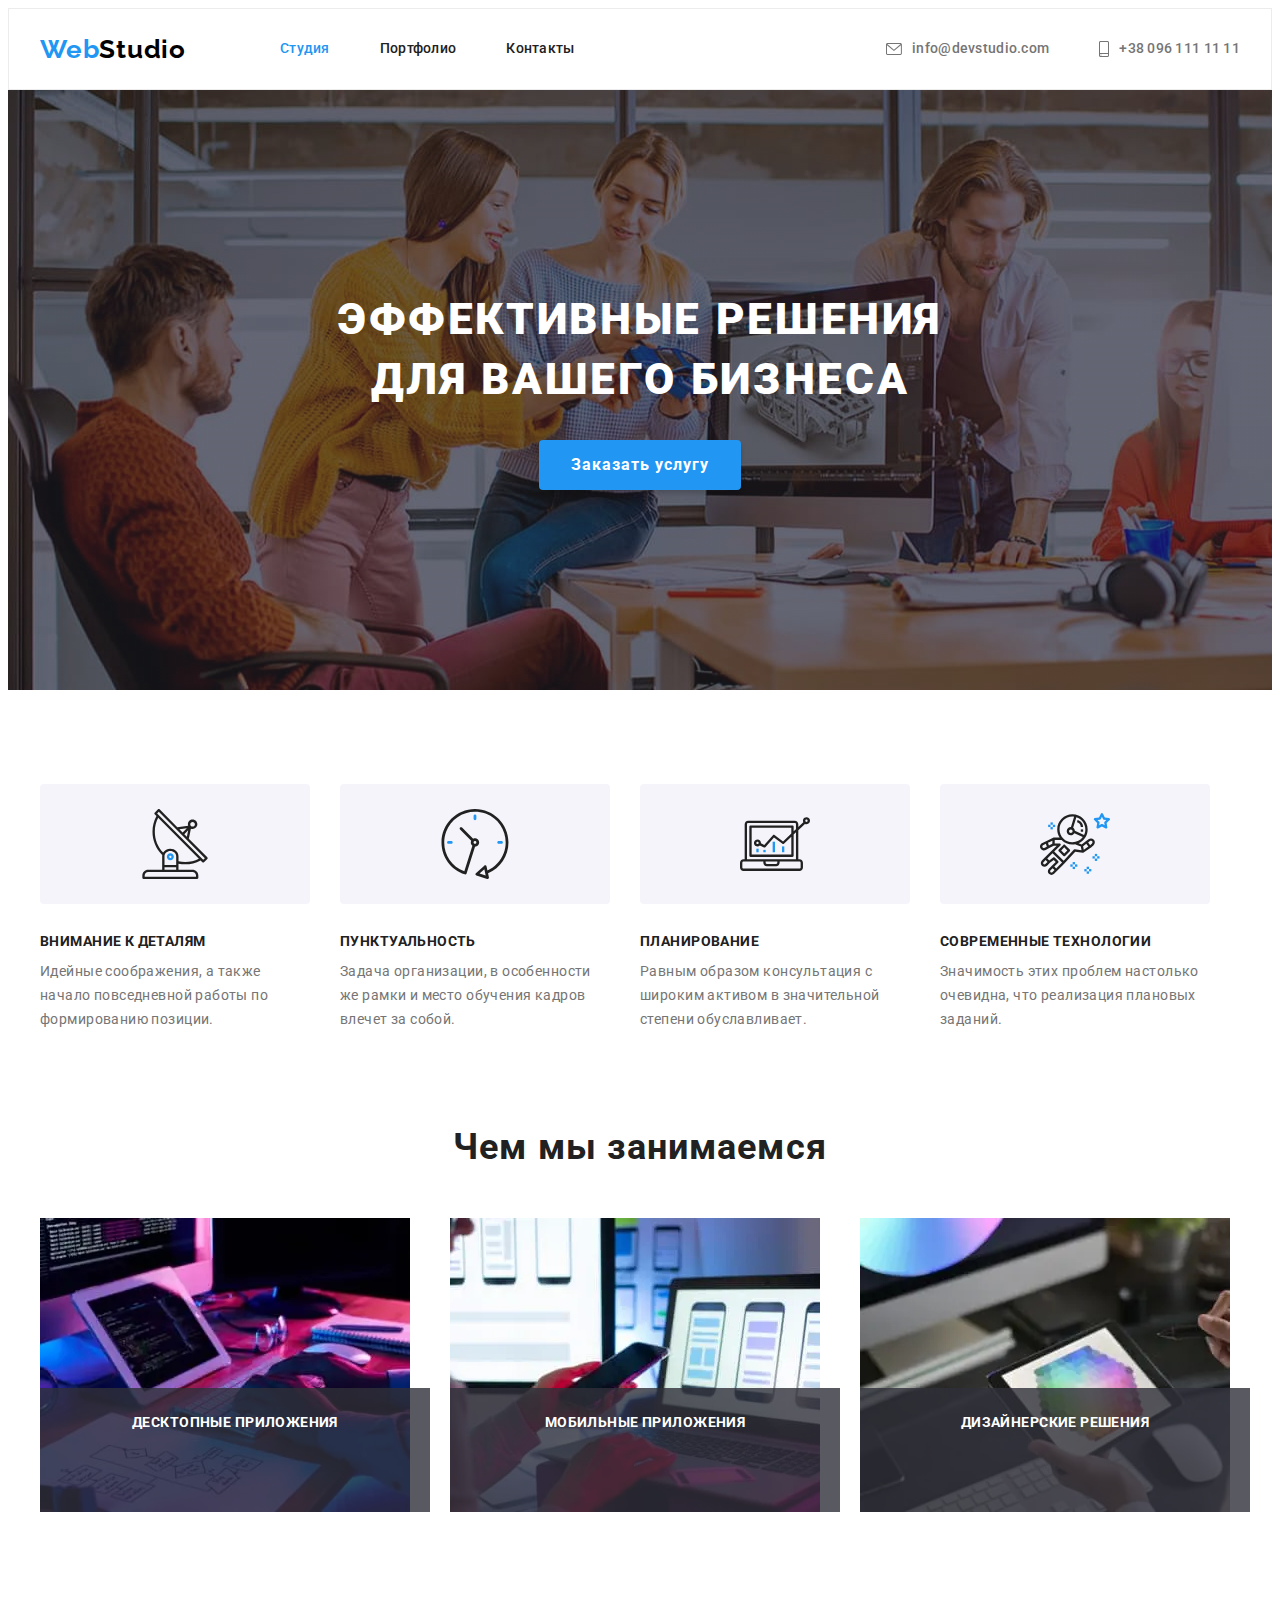
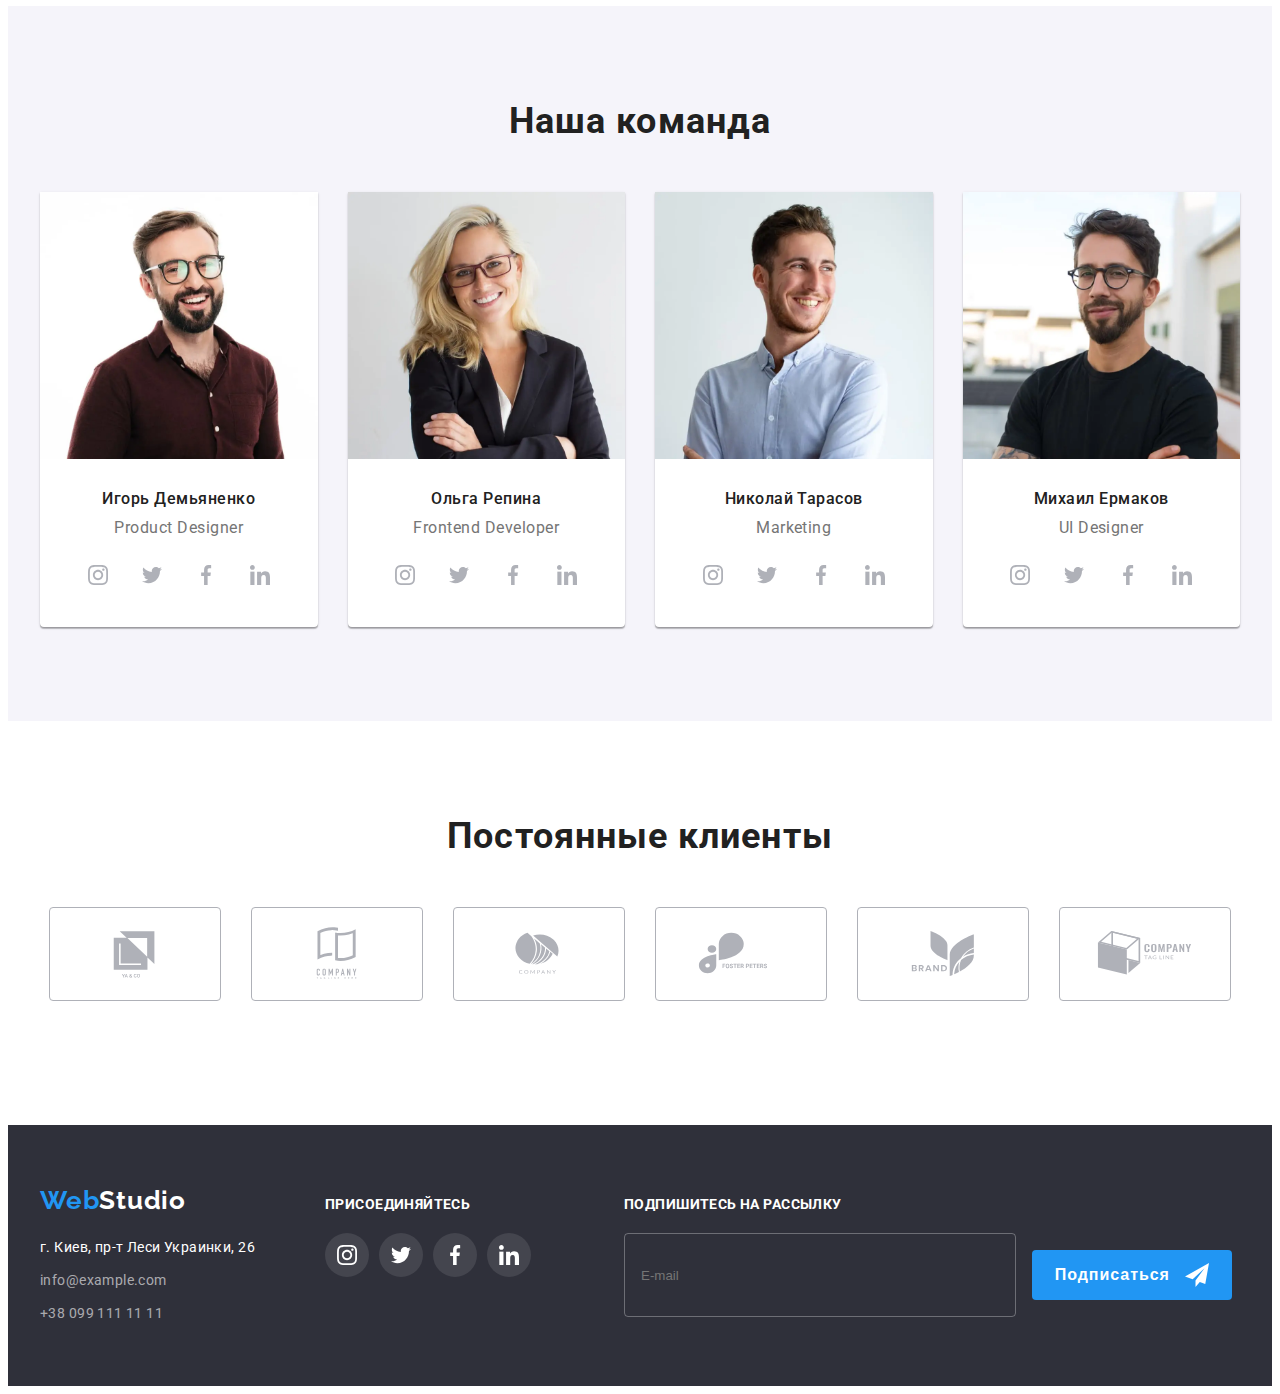
==== commit f032d092: "add fixes 3" ====
--- a/index.html
+++ b/index.html
@@ -76,47 +76,53 @@
                             <use href="./images/icons/sprite.svg#close-burger"></use>
                         </svg>
                     </button>
-                    <ul class="nav-list list">
-                        <li class="nav-list__item">
-                            <a class="nav-list__link current link" href="">Студия</a>
-                        </li>
-                        <li class="nav-list__item">
-                            <a class="nav-list__link link" href="./portfolio.html">Портфолио</a>
-                        </li>
-                        <li class="nav-list__item">
-                            <a class="nav-list__link link" href="">Контакты</a>
-                        </li>
-                    </ul>
-                    <ul class="mobile-contacts list">
-                        <li class="mobile-contacts__item">
-                            <a
-                                class="mobile-contacts__link mobile-contacts_phone_blue link"
-                                href="tel:+380961111111"
-                                >+38 096 111 11 11
-                            </a>
-                        </li>
-                        <li class="mobile-contacts__item">
-                            <a
-                                class="mobile-contacts__link mobile-contacts_mail_grey link"
-                                href="mailto:info@devstudio.com"
-                                >info@devstudio.com</a
-                            >
-                        </li>
-                    </ul>
-                    <ul class="mobile-social list">
-                        <li class="mobile-social__item">
-                            <a class="mobile-social__link link" href="">Instagram</a>
-                        </li>
-                        <li class="mobile-social__item">
-                            <a class="mobile-social__link link" href="">Twitter</a>
-                        </li>
-                        <li class="mobile-social__item">
-                            <a class="mobile-social__link link" href="">Facebook</a>
-                        </li>
-                        <li class="mobile-social__item">
-                            <a class="mobile-social__link link" href="">LinkedIn</a>
-                        </li>
-                    </ul>
+                    <div class="mobile-menu__wrapper">
+                        <div class="mobile-menu-nav-contacts">
+                            <ul class="nav-list list">
+                                <li class="nav-list__item">
+                                    <a class="nav-list__link current link" href="">Студия</a>
+                                </li>
+                                <li class="nav-list__item">
+                                    <a class="nav-list__link link" href="./portfolio.html"
+                                        >Портфолио</a
+                                    >
+                                </li>
+                                <li class="nav-list__item">
+                                    <a class="nav-list__link link" href="">Контакты</a>
+                                </li>
+                            </ul>
+                            <ul class="mobile-contacts list">
+                                <li class="mobile-contacts__item">
+                                    <a
+                                        class="mobile-contacts__link mobile-contacts_phone_blue link"
+                                        href="tel:+380961111111"
+                                        >+38 096 111 11 11
+                                    </a>
+                                </li>
+                                <li class="mobile-contacts__item">
+                                    <a
+                                        class="mobile-contacts__link mobile-contacts_mail_grey link"
+                                        href="mailto:info@devstudio.com"
+                                        >info@devstudio.com</a
+                                    >
+                                </li>
+                            </ul>
+                        </div>
+                        <ul class="mobile-social list">
+                            <li class="mobile-social__item">
+                                <a class="mobile-social__link link" href="">Instagram</a>
+                            </li>
+                            <li class="mobile-social__item">
+                                <a class="mobile-social__link link" href="">Twitter</a>
+                            </li>
+                            <li class="mobile-social__item">
+                                <a class="mobile-social__link link" href="">Facebook</a>
+                            </li>
+                            <li class="mobile-social__item">
+                                <a class="mobile-social__link link" href="">LinkedIn</a>
+                            </li>
+                        </ul>
+                    </div>
                 </div>
             </div>
         </header>
@@ -194,21 +200,21 @@
                                 <source
                                     media="(min-width: 1200px)"
                                     srcset="
-                                        ./images/main-page/desctop/what-we-do-1.webp    1x,
-                                        ./images/main-page/desctop/what-we-do-1@2x.webp 2x
-                                    "
-                                    type="image/webp"
-                                />
-                                <source
-                                    media="(min-width: 1200px)"
-                                    srcset="
-                                        ./images/main-page/desctop/what-we-do-1.jpg    1x,
-                                        ./images/main-page/desctop/what-we-do-1@2x.jpg 2x
+                                        ./images/main-page/what-we-do-1.webp    1x,
+                                        ./images/main-page/what-we-do-1@2x.webp 2x
+                                    "
+                                    type="image/webp"
+                                />
+                                <source
+                                    media="(min-width: 1200px)"
+                                    srcset="
+                                        ./images/main-page/what-we-do-1.jpg    1x,
+                                        ./images/main-page/what-we-do-1@2x.jpg 2x
                                     "
                                 />
                                 <img
                                     class="services-img"
-                                    src="./images/main-page/desctop/what-we-do-1.jpg"
+                                    src="./images/main-page/what-we-do-1.jpg"
                                     alt="ввод текста на клавиатуре"
                                 />
                             </picture>
@@ -219,21 +225,21 @@
                                 <source
                                     media="(min-width: 1200px)"
                                     srcset="
-                                        ./images/main-page/desctop/what-we-do-2.webp    1x,
-                                        ./images/main-page/desctop/what-we-do-2@2x.webp 2x
-                                    "
-                                    type="image/webp"
-                                />
-                                <source
-                                    media="(min-width: 1200px)"
-                                    srcset="
-                                        ./images/main-page/desctop/what-we-do-2.jpg    1x,
-                                        ./images/main-page/desctop/what-we-do-2@2x.jpg 2x
+                                        ./images/main-page/what-we-do-2.webp    1x,
+                                        ./images/main-page/what-we-do-2@2x.webp 2x
+                                    "
+                                    type="image/webp"
+                                />
+                                <source
+                                    media="(min-width: 1200px)"
+                                    srcset="
+                                        ./images/main-page/what-we-do-2.jpg    1x,
+                                        ./images/main-page/what-we-do-2@2x.jpg 2x
                                     "
                                 />
                                 <img
                                     class="services-img"
-                                    src="./images/main-page/desctop/what-we-do-2.jpg"
+                                    src="./images/main-page/what-we-do-2.jpg"
                                     alt="ноутбук и мобильный телефон"
                                 />
                             </picture>
@@ -244,21 +250,21 @@
                                 <source
                                     media="(min-width: 1200px)"
                                     srcset="
-                                        ./images/main-page/desctop/what-we-do-3.webp    1x,
-                                        ./images/main-page/desctop/what-we-do-3@2x.webp 2x
-                                    "
-                                    type="image/webp"
-                                />
-                                <source
-                                    media="(min-width: 1200px)"
-                                    srcset="
-                                        ./images/main-page/desctop/what-we-do-3.jpg    1x,
-                                        ./images/main-page/desctop/what-we-do-3@2x.jpg 2x
+                                        ./images/main-page/what-we-do-3.webp    1x,
+                                        ./images/main-page/what-we-do-3@2x.webp 2x
+                                    "
+                                    type="image/webp"
+                                />
+                                <source
+                                    media="(min-width: 1200px)"
+                                    srcset="
+                                        ./images/main-page/what-we-do-3.jpg    1x,
+                                        ./images/main-page/what-we-do-3@2x.jpg 2x
                                     "
                                 />
                                 <img
                                     class="services-img"
-                                    src="./images/main-page/desctop/what-we-do-3.jpg"
+                                    src="./images/main-page/what-we-do-3.jpg"
                                     alt="цветовая палитра на планшете"
                                 />
                             </picture>
@@ -276,51 +282,51 @@
                                 <source
                                     media="(min-width: 1200px)"
                                     srcset="
-                                        ./images/main-page/desctop/team-i-demjanenko.webp    1x,
-                                        ./images/main-page/desctop/team-i-demjanenko@2x.webp 2x
-                                    "
-                                    type="image/webp"
-                                />
-                                <source
-                                    media="(min-width: 1200px)"
-                                    srcset="
-                                        ./images/main-page/desctop/team-i-demjanenko.jpg    1x,
-                                        ./images/main-page/desctop/team-i-demjanenko@2x.jpg 2x
+                                        ./images/main-page/team-i-demjanenko.webp    1x,
+                                        ./images/main-page/team-i-demjanenko@2x.webp 2x
+                                    "
+                                    type="image/webp"
+                                />
+                                <source
+                                    media="(min-width: 1200px)"
+                                    srcset="
+                                        ./images/main-page/team-i-demjanenko.jpg    1x,
+                                        ./images/main-page/team-i-demjanenko@2x.jpg 2x
                                     "
                                 />
                                 <source
                                     media="(min-width: 768px)"
                                     srcset="
-                                        ./images/main-page/tablet/team-tab-demjanenko.webp    1x,
-                                        ./images/main-page/tablet/team-tab@2x-demjanenko.webp 2x
+                                        ./images/main-page/team-tab-demjanenko.webp    1x,
+                                        ./images/main-page/team-tab@2x-demjanenko.webp 2x
                                     "
                                     type="image/webp"
                                 />
                                 <source
                                     media="(min-width: 768px)"
                                     srcset="
-                                        ./images/main-page/tablet/team-tab-demjanenko.jpg    1x,
-                                        ./images/main-page/tablet/team-tab@2x-demjanenko.jpg 2x
+                                        ./images/main-page/team-tab-demjanenko.jpg    1x,
+                                        ./images/main-page/team-tab@2x-demjanenko.jpg 2x
                                     "
                                 />
                                 <source
                                     media="(max-width: 767px)"
                                     srcset="
-                                        ./images/main-page/mobile/team-mob-demjanenko.webp    1x,
-                                        ./images/main-page/mobile/team-mob@2x-demjanenko.webp 2x
+                                        ./images/main-page/team-mob-demjanenko.webp    1x,
+                                        ./images/main-page/team-mob@2x-demjanenko.webp 2x
                                     "
                                     type="image/webp"
                                 />
                                 <source
                                     media="(max-width: 767px)"
                                     srcset="
-                                        ./images/main-page/mobile/team-mob-demjanenko.jpg    1x,
-                                        ./images/main-page/mobile/team-mob@2x-demjanenko.jpg 2x
+                                        ./images/main-page/team-mob-demjanenko.jpg    1x,
+                                        ./images/main-page/team-mob@2x-demjanenko.jpg 2x
                                     "
                                 />
                                 <img
                                     class="team-img"
-                                    src="./images/main-page/mobile/team-mob-demjanenko.jpg"
+                                    src="./images/main-page/team-mob-demjanenko.jpg"
                                     alt="Игорь Демьяненко"
                                 />
                             </picture>
@@ -386,51 +392,51 @@
                                 <source
                                     media="(min-width: 1200px)"
                                     srcset="
-                                        ./images/main-page/desctop/team-o-repina.webp    1x,
-                                        ./images/main-page/desctop/team-o-repina@2x.webp 2x
-                                    "
-                                    type="image/webp"
-                                />
-                                <source
-                                    media="(min-width: 1200px)"
-                                    srcset="
-                                        ./images/main-page/desctop/team-o-repina.jpg    1x,
-                                        ./images/main-page/desctop/team-o-repina@2x.jpg 2x
+                                        ./images/main-page/team-o-repina.webp    1x,
+                                        ./images/main-page/team-o-repina@2x.webp 2x
+                                    "
+                                    type="image/webp"
+                                />
+                                <source
+                                    media="(min-width: 1200px)"
+                                    srcset="
+                                        ./images/main-page/team-o-repina.jpg    1x,
+                                        ./images/main-page/team-o-repina@2x.jpg 2x
                                     "
                                 />
                                 <source
                                     media="(min-width: 768px)"
                                     srcset="
-                                        ./images/main-page/tablet/team-tab-repina.webp    1x,
-                                        ./images/main-page/tablet/team-tab@2x-repina.webp 2x
+                                        ./images/main-page/team-tab-repina.webp    1x,
+                                        ./images/main-page/team-tab@2x-repina.webp 2x
                                     "
                                     type="image/webp"
                                 />
                                 <source
                                     media="(min-width: 768px)"
                                     srcset="
-                                        ./images/main-page/tablet/team-tab-repina.jpg    1x,
-                                        ./images/main-page/tablet/team-tab@2x-repina.jpg 2x
+                                        ./images/main-page/team-tab-repina.jpg    1x,
+                                        ./images/main-page/team-tab@2x-repina.jpg 2x
                                     "
                                 />
                                 <source
                                     media="(max-width: 767px)"
                                     srcset="
-                                        ./images/main-page/mobile/team-mob-repina.webp    1x,
-                                        ./images/main-page/mobile/team-mob@2x-repina.webp 2x
+                                        ./images/main-page/team-mob-repina.webp    1x,
+                                        ./images/main-page/team-mob@2x-repina.webp 2x
                                     "
                                     type="image/webp"
                                 />
                                 <source
                                     media="(max-width: 767px)"
                                     srcset="
-                                        ./images/main-page/mobile/team-mob-repina.jpg    1x,
-                                        ./images/main-page/mobile/team-mob@2x-repina.jpg 2x
+                                        ./images/main-page/team-mob-repina.jpg    1x,
+                                        ./images/main-page/team-mob@2x-repina.jpg 2x
                                     "
                                 />
                                 <img
                                     class="team-img"
-                                    src="./images/main-page/mobile/team-mob-repina.jpg"
+                                    src="./images/main-page/team-mob-repina.jpg"
                                     alt="Ольга Репина"
                                 />
                             </picture>
@@ -496,51 +502,51 @@
                                 <source
                                     media="(min-width: 1200px)"
                                     srcset="
-                                        ./images/main-page/desctop/team-n-tarasov.webp    1x,
-                                        ./images/main-page/desctop/team-n-tarasov@2x.webp 2x
-                                    "
-                                    type="image/webp"
-                                />
-                                <source
-                                    media="(min-width: 1200px)"
-                                    srcset="
-                                        ./images/main-page/desctop/team-n-tarasov.jpg    1x,
-                                        ./images/main-page/desctop/team-n-tarasov@2x.jpg 2x
+                                        ./images/main-page/team-n-tarasov.webp    1x,
+                                        ./images/main-page/team-n-tarasov@2x.webp 2x
+                                    "
+                                    type="image/webp"
+                                />
+                                <source
+                                    media="(min-width: 1200px)"
+                                    srcset="
+                                        ./images/main-page/team-n-tarasov.jpg    1x,
+                                        ./images/main-page/team-n-tarasov@2x.jpg 2x
                                     "
                                 />
                                 <source
                                     media="(min-width: 768px)"
                                     srcset="
-                                        ./images/main-page/tablet/team-tab-tarasov.webp    1x,
-                                        ./images/main-page/tablet/team-tab@2x-tarasov.webp 2x
+                                        ./images/main-page/team-tab-tarasov.webp    1x,
+                                        ./images/main-page/team-tab@2x-tarasov.webp 2x
                                     "
                                     type="image/webp"
                                 />
                                 <source
                                     media="(min-width: 768px)"
                                     srcset="
-                                        ./images/main-page/tablet/team-tab-tarasov.jpg    1x,
-                                        ./images/main-page/tablet/team-tab@2x-tarasov.jpg 2x
+                                        ./images/main-page/team-tab-tarasov.jpg    1x,
+                                        ./images/main-page/team-tab@2x-tarasov.jpg 2x
                                     "
                                 />
                                 <source
                                     media="(max-width: 767px)"
                                     srcset="
-                                        ./images/main-page/mobile/team-mob-tarasov.webp    1x,
-                                        ./images/main-page/mobile/team-mob@2x-tarasov.webp 2x
+                                        ./images/main-page/team-mob-tarasov.webp    1x,
+                                        ./images/main-page/team-mob@2x-tarasov.webp 2x
                                     "
                                     type="image/webp"
                                 />
                                 <source
                                     media="(max-width: 767px)"
                                     srcset="
-                                        ./images/main-page/mobile/team-mob-tarasov.jpg    1x,
-                                        ./images/main-page/mobile/team-mob@2x-tarasov.jpg 2x
+                                        ./images/main-page/team-mob-tarasov.jpg    1x,
+                                        ./images/main-page/team-mob@2x-tarasov.jpg 2x
                                     "
                                 />
                                 <img
                                     class="team-img"
-                                    src="./images/main-page/mobile/team-mob-tarasov.jpg"
+                                    src="./images/main-page/team-mob-tarasov.jpg"
                                     alt="Николай Тарасов"
                                 />
                             </picture>
@@ -607,51 +613,51 @@
                                 <source
                                     media="(min-width: 1200px)"
                                     srcset="
-                                        ./images/main-page/desctop/team-m-ermakov.webp    1x,
-                                        ./images/main-page/desctop/team-m-ermakov@2x.webp 2x
-                                    "
-                                    type="image/webp"
-                                />
-                                <source
-                                    media="(min-width: 1200px)"
-                                    srcset="
-                                        ./images/main-page/desctop/team-m-ermakov.jpg    1x,
-                                        ./images/main-page/desctop/team-m-ermakov@2x.jpg 2x
+                                        ./images/main-page/team-m-ermakov.webp    1x,
+                                        ./images/main-page/team-m-ermakov@2x.webp 2x
+                                    "
+                                    type="image/webp"
+                                />
+                                <source
+                                    media="(min-width: 1200px)"
+                                    srcset="
+                                        ./images/main-page/team-m-ermakov.jpg    1x,
+                                        ./images/main-page/team-m-ermakov@2x.jpg 2x
                                     "
                                 />
                                 <source
                                     media="(min-width: 768px)"
                                     srcset="
-                                        ./images/main-page/tablet/team-tab-ermakov.webp    1x,
-                                        ./images/main-page/tablet/team-tab@2x-ermakov.webp 2x
+                                        ./images/main-page/team-tab-ermakov.webp    1x,
+                                        ./images/main-page/team-tab@2x-ermakov.webp 2x
                                     "
                                     type="image/webp"
                                 />
                                 <source
                                     media="(min-width: 768px)"
                                     srcset="
-                                        ./images/main-page/tablet/team-tab-ermakov.jpg    1x,
-                                        ./images/main-page/tablet/team-tab@2x-ermakov.jpg 2x
+                                        ./images/main-page/team-tab-ermakov.jpg    1x,
+                                        ./images/main-page/team-tab@2x-ermakov.jpg 2x
                                     "
                                 />
                                 <source
                                     media="(max-width: 767px)"
                                     srcset="
-                                        ./images/main-page/mobile/team-mob-ermakov.webp    1x,
-                                        ./images/main-page/mobile/team-mob@2x-ermakov.webp 2x
+                                        ./images/main-page/team-mob-ermakov.webp    1x,
+                                        ./images/main-page/team-mob@2x-ermakov.webp 2x
                                     "
                                     type="image/webp"
                                 />
                                 <source
                                     media="(max-width: 767px)"
                                     srcset="
-                                        ./images/main-page/mobile/team-mob-ermakov.jpg    1x,
-                                        ./images/main-page/mobile/team-mob@2x-ermakov.jpg 2x
+                                        ./images/main-page/team-mob-ermakov.jpg    1x,
+                                        ./images/main-page/team-mob@2x-ermakov.jpg 2x
                                     "
                                 />
                                 <img
                                     class="team-img"
-                                    src="./images/main-page/mobile/team-mob-ermakov.jpg"
+                                    src="./images/main-page/team-mob-ermakov.jpg"
                                     alt="Михаил Ермаков"
                                 />
                             </picture>
--- a/css/main.min.css
+++ b/css/main.min.css
@@ -1,2 +1,2 @@
-h1,h2,h3,h4,h5,h6,p{margin-top:0;margin-bottom:0}ul,ol{margin-top:0;margin-bottom:0;padding-left:0}img{display:block;max-width:100%;height:auto}.list{list-style:none}.link{text-decoration:none}body{font-family:"Roboto",sans-serif;color:#212121;background-color:#fff}.section{padding-top:60px;padding-bottom:60px}.container{padding-left:15px;padding-right:15px;margin-left:auto;margin-right:auto}.visually-hidden{position:absolute;width:1px;height:1px;margin:-1px;border:0;padding:0;white-space:nowrap;clip-path:inset(100%);clip:rect(0);overflow:hidden}.title{margin-bottom:30px;font-weight:700;font-size:28px;line-height:1.18;text-align:center;letter-spacing:0.03em}@media screen and (max-width: 767px){.current{color:#2196f3}}@media screen and (min-width: 768px){.current{color:#2196f3}.current::after{position:absolute;left:0;bottom:0;content:'';display:block;width:100%;height:4px;background:#2196f3;border-radius:2px}}@media screen and (min-width: 1200px){.section{padding-top:94px;padding-bottom:94px}.container{width:1200px}.title{margin-bottom:50px;font-size:36px;line-height:1.17}}.header-page{position:relative;border:1px solid #ececec}.header-container{display:flex;justify-content:space-between;align-items:center}@media screen and (max-width: 767px){.burger-btn{background-color:transparent;border:none;padding:10px 0;line-height:0;transition:fill 250ms cubic-bezier(0.4, 0, 0.2, 1)}.burger-btn__icon{fill:#000}.burger-btn:hover .burger-btn__icon,.burger-btn:focus .burger-btn__icon{fill:#2196f3}}@media screen and (min-width: 768px){.burger-btn{display:none}}@media screen and (max-width: 767px){.mobile-menu{position:absolute;top:0;left:0;width:100%;height:100vh;background-color:#ffffff;box-shadow:0px 4px 8px rgba(0,0,0,0.04),0px 2px 4px rgba(0,0,0,0.08),0px 1px 3px rgba(0,0,0,0.16);overflow:auto;opacity:0;visibility:hidden;pointer-events:none;transition:opacity 250ms cubic-bezier(0.4, 0, 0.2, 1),visibility 250ms cubic-bezier(0.4, 0, 0.2, 1)}.mobile-menu.is-open{opacity:1;visibility:visible;pointer-events:auto}.mobile-menu__container{position:relative;padding:48px 40px;margin-left:auto;margin-right:auto}.mobile-menu__close-btn{position:absolute;top:10px;right:15px;background-color:transparent;border:none;padding:0;line-height:0;transition:fill 250ms cubic-bezier(0.4, 0, 0.2, 1)}.mobile-menu__close-btn:hover .mobile-menu__icon,.mobile-menu__close-btn:focus .mobile-menu__icon{fill:#2196f3}.mobile-contacts__item{margin-bottom:32px}.mobile-contacts__item:last-child{margin-bottom:64px}.mobile-contacts_phone_blue{font-weight:500;font-size:34px;line-height:1.18;letter-spacing:0.02em;color:#2196f3}.mobile-contacts_mail_grey{font-weight:500;font-size:24px;line-height:1.17;letter-spacing:0.02em;color:#757575}.mobile-social__item{display:inline;align-items:baseline}.mobile-social__item:not(:first-child)::before{content:' | ';font-size:24px;color:rgba(33,33,33,0.2);margin:0 5px}.mobile-social__link{font-weight:500;font-size:18px;line-height:1.22;letter-spacing:0.02em;color:#2196f3}}@media screen and (min-width: 768px){.mobile-menu{display:none}}.social-list{display:flex;justify-content:center}.social-list__link_theme_light{display:flex;justify-content:center;align-items:center;width:44px;height:44px;background-color:#fff;border-radius:50%;transition:background-color 250ms cubic-bezier(0.4, 0, 0.2, 1)}.social-list__link_theme_light:hover,.social-list__link_theme_light:focus{background-color:#2196f3}.social-list__link_theme_dark{display:flex;justify-content:center;align-items:center;width:44px;height:44px;background-color:rgba(255,255,255,0.1);border-radius:50%;transition:background-color 250ms cubic-bezier(0.4, 0, 0.2, 1)}.social-list__link_theme_dark:hover,.social-list__link_theme_dark:focus{background-color:#2196f3}.social-list__item:not(:last-child){margin-right:10px}.social-list__icon_theme_light{fill:#afb1b8;transition:fill 250ms cubic-bezier(0.4, 0, 0.2, 1)}.social-list__icon_theme_light:hover,.social-list__icon_theme_light:focus{fill:#2196f3}.social-list__link_theme_light:hover .social-list__icon_theme_light,.social-list__link_theme_light:focus .social-list__icon_theme_light{fill:#fff}.social-list__icon_theme_dark{fill:#fff}.social-title{margin-bottom:20px;font-weight:700;font-size:14px;line-height:1.14;letter-spacing:0.03em;text-transform:uppercase;color:#fff}@media screen and (max-width: 767px){.social{margin-bottom:60px}}@media screen and (min-width: 1200px){.social{margin-right:93px}}.logo{font-family:"Raleway",sans-serif;font-weight:700;font-size:24px;line-height:1.17;letter-spacing:0.03em}.logo-accent{color:#2196f3}.logo_theme_light{display:block;color:#000000}.logo_theme_dark{display:block;margin-bottom:20px;color:#fff}@media screen and (max-width: 767px){.logo_theme_light{padding-top:16px;padding-bottom:16px}}@media screen and (min-width: 768px){.logo_theme_light{padding-top:26px;padding-bottom:26px}}@media screen and (min-width: 1200px){.logo{font-size:26px;line-height:1.19}.logo_theme_light{padding-top:24px;padding-bottom:24px;margin-right:94px}}@media screen and (max-width: 767px){.navigation{display:none}.nav-list__item{margin-bottom:32px;position:relative}.nav-list__item:last-child{margin-bottom:302px}.nav-list__link{font-weight:500;font-size:40px;line-height:1.18;letter-spacing:0.02em;color:#212121}}@media screen and (min-width: 768px){.nav-list{display:flex}.nav-list__item:not(:last-child){margin-right:50px}.nav-list__link{position:relative;display:block;padding-top:32px;padding-bottom:32px;font-weight:500;font-size:14px;line-height:1.14;letter-spacing:0.02em;color:#212121;transition:color 250ms cubic-bezier(0.4, 0, 0.2, 1)}.nav-list__link:hover,.nav-list__link:focus{color:#2196f3}}@media screen and (max-width: 1119px){.tel-mail__item:not(:last-child){margin-bottom:10px}.tel-mail__link{display:flex;align-items:center;font-weight:500;font-size:12px;line-height:1.17;letter-spacing:0.02em;color:#757575;transition:color 250ms cubic-bezier(0.4, 0, 0.2, 1)}.tel-mail__link:hover,.tel-mail__link:focus{color:#2196f3}.tel-mail__link-tablet-mail{padding-top:21px}.tel-mail__link-tablet-tel{padding-bottom:21px}.tel-mail__icon{margin-right:8px;fill:#757575;transition:fill 250ms cubic-bezier(0.4, 0, 0.2, 1)}.tel-mail__link:hover .tel-mail__icon,.tel-mail__link:focus .tel-mail__icon{fill:#2196f3}}@media screen and (max-width: 767px){.tel-mail{display:none}}@media screen and (min-width: 1200px){.tel-mail{display:flex;margin-left:auto}.tel-mail__item:not(:last-child){margin-right:50px}.tel-mail__link{display:flex;align-items:center;padding-top:32px;padding-bottom:32px;font-weight:500;font-size:14px;line-height:1.14;letter-spacing:0.02em;color:#757575;transition:color 250ms cubic-bezier(0.4, 0, 0.2, 1)}.tel-mail__link:hover,.tel-mail__link:focus{color:#2196f3}.tel-mail__icon{margin-right:10px;fill:#757575;transition:fill 250ms cubic-bezier(0.4, 0, 0.2, 1)}.tel-mail__link:hover .tel-mail__icon,.tel-mail__link:focus .tel-mail__icon{fill:#2196f3}}.hero{padding-top:118px;padding-bottom:118px;background-image:linear-gradient(rgba(47,48,58,0.4), rgba(47,48,58,0.4)),url("/images/main-page/mobile/main-mob-img.jpg");background-size:cover;background-color:#c4c4c4;text-align:center}.hero-title{margin-bottom:30px;font-weight:900;font-size:26px;line-height:1.62;text-align:center;letter-spacing:0.06em;text-transform:uppercase;color:#fff}.hero-btn{min-width:200px;padding:10px 32px;background-color:#2196f3;box-shadow:0px 4px 4px rgba(0,0,0,0.15);border-radius:4px;border:none;cursor:pointer;font-family:inherit;font-weight:700;font-size:16px;line-height:1.88;letter-spacing:0.06em;color:#fff;transition:background-color 250ms cubic-bezier(0.4, 0, 0.2, 1)}.hero-btn:hover,.hero-btn:focus{background-color:#188ce8}@media (min-device-pixel-ratio: 2), (min-resolution: 192dpi), (min-resolution: 2dppx){.hero{background-image:linear-gradient(rgba(47,48,58,0.4), rgba(47,48,58,0.4)),url("/images/main-page/mobile/main-mob@2x-img.jpg")}}@media screen and (min-width: 768px){.hero{background-image:linear-gradient(rgba(47,48,58,0.4), rgba(47,48,58,0.4)),url("/images/main-page/tablet/main-tab-img.jpg")}}@media screen and (min-width: 768px) and (min-device-pixel-ratio: 2), screen and (min-width: 768px) and (min-resolution: 192dpi), screen and (min-width: 768px) and (min-resolution: 2dppx){.hero{background-image:linear-gradient(rgba(47,48,58,0.4), rgba(47,48,58,0.4)),url("/images/main-page/tablet/main-tab@2x-img.jpg")}}@media screen and (min-width: 1200px){.hero{padding-top:200px;padding-bottom:200px;background-image:linear-gradient(rgba(47,48,58,0.4), rgba(47,48,58,0.4)),url("/images/main-page/desctop/main-img.jpg")}}@media screen and (min-width: 1200px) and (min-device-pixel-ratio: 2), screen and (min-width: 1200px) and (min-resolution: 192dpi), screen and (min-width: 1200px) and (min-resolution: 2dppx){.hero{background-image:linear-gradient(rgba(47,48,58,0.4), rgba(47,48,58,0.4)),url("/images/main-page/desctop/main-img@2x.jpg")}}@media screen and (min-width: 1200px){.hero-title{font-size:44px;line-height:1.36}}.benefits-item{width:450px}.benefits-wrap{display:flex;justify-content:center;align-items:center;height:120px;margin-bottom:30px;background:#f5f4fa;border-radius:4px}.benefits-subtitle{margin-bottom:10px;font-weight:700;font-size:14px;line-height:1.14;letter-spacing:0.03em;text-transform:uppercase}.benefits-text{font-weight:400;font-size:14px;line-height:1.71;letter-spacing:0.03em;color:#757575}@media screen and (max-width: 767px){.benefits-subtitle{text-align:center}.benefits-item:not(:last-child){margin-bottom:30px}}@media screen and (min-width: 768px){.benefits-list{display:flex;flex-wrap:wrap}}@media screen and (min-width: 768px) and (max-width: 1119px){.benefits-item{width:354px}.benefits-item:nth-last-child(-n+2){margin-bottom:0}.benefits-item:not(:nth-child(2n)){margin-right:30px}}@media screen and (min-width: 1200px){.benefits{padding-top:94px;padding-bottom:0}.benefits-item{width:270px}.benefits-item:not(:last-child){margin-right:30px}.benefits-wrap{width:270px}}@media screen and (max-width: 1119px){.services{display:none}}.services-list{display:flex;flex-wrap:wrap}.services-item{position:relative;margin-bottom:30px;flex-basis:calc((100% - 60px) / 3)}.services-item:not(:nth-child(3n)){margin-right:30px}.services-item:nth-last-child(-n+3){margin-bottom:0}.services-label{position:absolute;bottom:0;padding:27px 10px;width:370px;height:70px;font-weight:700;font-size:14px;text-align:center;line-height:1.14;letter-spacing:0.03em;text-transform:uppercase;color:#fff;background:rgba(47,48,58,0.8)}.team{background-color:#f5f4fa}.team-list{display:flex;flex-wrap:wrap}.team-item{margin-bottom:30px;background-color:#fff;box-shadow:0px 1px 3px rgba(0,0,0,0.12),0px 1px 1px rgba(0,0,0,0.14),0px 2px 1px rgba(0,0,0,0.2);border-radius:0px 0px 4px 4px}.team-item:not-last-child{margin-bottom:0}.team-wrap{padding:30px 20px}.team-title{margin-bottom:10px;font-weight:500;font-size:16px;line-height:1.19;text-align:center;letter-spacing:0.03em}.team-text{margin-bottom:16px;font-weight:400;font-size:16px;line-height:1.19;text-align:center;letter-spacing:0.03em;color:#757575}@media screen and (max-width: 767px){.team-img{width:450px}}@media screen and (min-width: 768px){.team-img{width:354px}.team-item{flex-basis:calc((100% - 30px) / 2)}.team-item:not(:nth-child(2n)){margin-right:30px}.team-item:nth-last-child(-n+2){margin-bottom:0}}@media screen and (min-width: 1200px){.team-item{flex-basis:calc((100% - 90px) / 4)}.team-item:not(:nth-child(4n)){margin-right:30px}.team-item:nth-last-child(-n+4){margin-bottom:0}}.clients-list{display:flex;flex-wrap:wrap}.clients-item{margin-bottom:30px}.clients-link{display:flex;align-items:center;justify-content:center;width:210px;height:92px;border:1px solid #afb1b8;border-radius:4px;color:#afb1b8;transition:border 250ms cubic-bezier(0.4, 0, 0.2, 1)}.clients-link:hover,.clients-link:focus{fill:#2196f3;border:1px solid #2196f3}.clients-icon{fill:#afb1b8;transition:fill 250ms cubic-bezier(0.4, 0, 0.2, 1)}.clients-link:hover .clients-icon,.clients-link:focus .clients-icon{fill:#2196f3}@media screen and (max-width: 767px){.clients-item{flex-basis:calc((100% - 30px) / 2)}.clients-item:not(:nth-child(2n)){margin-right:30px}.clients-item:nth-last-child(-n+2){margin-bottom:0}}@media screen and (min-width: 768px) and (max-width: 1119px){.clients-item{flex-basis:calc((100% - 60px) / 3)}.clients-item:not(:nth-child(3n)){margin-right:30px}.clients-item:nth-last-child(-n+3){margin-bottom:0}.clients-link{width:226px}}@media screen and (min-width: 1200px){.clients-list{justify-content:center}.clients-item:not(:last-child){margin-right:30px}.clients-link{width:170px}}.footer-page{padding-top:60px;padding-bottom:60px;background-color:#2f303a}@media screen and (max-width: 1119px){.footer-page{text-align:center}}@media screen and (min-width: 768px) and (max-width: 1119px){.footer-page{padding-left:60px;padding-right:74px}}.address-link{font-style:normal;font-weight:400;font-size:14px;line-height:1.71;letter-spacing:0.03em;color:#fff;transition:color 250ms cubic-bezier(0.4, 0, 0.2, 1)}.address-link:hover,.address-link:focus{color:#2196f3}.contacts__link{font-style:normal;font-weight:400;font-size:14px;line-height:1.71;letter-spacing:0.03em;color:rgba(255,255,255,0.6);transition:color 250ms cubic-bezier(0.4, 0, 0.2, 1)}.contacts__link:hover,.contacts__link:focus{color:#2196f3}.contacts__list:not(:last-child){margin-bottom:8px}@media screen and (max-width: 767px){.contacts{margin-bottom:60px}}@media screen and (min-width: 768px){.logo-contacts-social{display:flex;justify-content:space-between;align-items:baseline;margin-bottom:60px}}@media screen and (min-width: 1200px){.logo-contacts-social-subscribe{display:flex;align-items:baseline}.logo-contacts-social{margin-bottom:0}.logo-contacts{margin-right:70px}.contacts__list:not(:last-child){margin-bottom:9px}}.subscribe-title{display:block;margin-bottom:20px;font-weight:700;font-size:14px;line-height:1.14;letter-spacing:0.03em;text-transform:uppercase;color:#fff}.subscribe-field{position:relative}.subscribe-label{position:absolute;top:0;left:16px;font-weight:400;font-size:16px;line-height:1.25;letter-spacing:0.03em;color:rgba(255,255,255,0.6)}.subscribe-input{height:50px;padding:16px;background-color:transparent;border:1px solid rgba(255,255,255,0.3);border-radius:4px;color:#fff}.subscribe-btn{min-width:200px;padding:10px;font-weight:700;font-size:16px;line-height:1.88;letter-spacing:0.06em;color:#fff;background:#2196f3;border-radius:4px;border-style:none;cursor:pointer;box-shadow:none}.subscribe-icon{margin-left:10px;vertical-align:middle;text-align:center}@media screen and (max-width: 1119px){.subscribe-input{margin-bottom:20px;width:450px}}@media screen and (min-width: 1200px){.subscribe-input{margin-right:12px;width:358px}}.backdrop{position:fixed;top:0;left:0;background-color:rgba(0,0,0,0.2);width:100%;height:100%;opacity:1;transition:opacity 250ms cubic-bezier(0.4, 0, 0.2, 1)}.backdrop.is-hidden{opacity:0;pointer-events:none}@media screen and (max-width: 767px){.modal{padding-bottom:40px}}.modal{position:absolute;top:50%;left:50%;transform:translate(-50%, -50%) scale(1);width:450px;height:609px;background-color:#fff;box-shadow:0px 1px 3px rgba(0,0,0,0.12),0px 1px 1px rgba(0,0,0,0.14),0px 2px 1px rgba(0,0,0,0.2);border-radius:4px;opacity:1;transition:transform 250ms cubic-bezier(0.4, 0, 0.2, 1),opacity 250ms cubic-bezier(0.4, 0, 0.2, 1)}.backdrop.is-hidden .modal{transform:translate(-50%, -50%) scale(0.5);opacity:0}.modal-btn{display:flex;margin-left:auto;padding:8px;border:none;background-color:#fff;cursor:pointer}.modal-icon{padding:6px;text-align:center;border:1px solid rgba(0,0,0,0.1);border-radius:50%;transition:fill 250ms cubic-bezier(0.4, 0, 0.2, 1)}.modal-btn:hover .modal-icon,.modal-btn:focus .modal-icon{fill:#2196f3}.modal-form{padding:0 40px}.modal-form-title{display:block;margin-bottom:12px;font-weight:700;font-size:20px;line-height:1.15;text-align:center;letter-spacing:0.03em;color:#212121}.modal-field{position:relative;display:flex;flex-direction:column;margin-top:20px}.modal-label{position:absolute;top:0%;left:0;transform:translateY(-120%);margin-bottom:4px;font-weight:400;font-size:12px;line-height:1.17;letter-spacing:0.01em;color:#757575;transition:color 250ms cubic-bezier(0.4, 0, 0.2, 1)}.modal-input:hover ~ .modal-label,.modal-input:focus ~ .modal-label{color:#2196f3}.modal-input{padding-left:40px;width:370px;height:40px;margin-bottom:10px;border:1px solid rgba(33,33,33,0.2);border-radius:4px;transition:border 250ms cubic-bezier(0.4, 0, 0.2, 1)}.modal-input:hover,.modal-input:focus{border:1px solid #2196f3}.form-icon{position:absolute;top:24%;left:12px;fill:#212121;transition:fill 250ms cubic-bezier(0.4, 0, 0.2, 1)}.modal-input:hover+.form-icon,.modal-input:focus+.form-icon{fill:#2196f3}.modal-textarea{padding:12px 16px;margin-bottom:20px;width:370px;height:120px;font-weight:400;font-size:12px;line-height:1.17;letter-spacing:0.01em;border:1px solid rgba(33,33,33,0.2);border-radius:4px;resize:none;transition:border 250ms cubic-bezier(0.4, 0, 0.2, 1)}.modal-textarea:hover,.modal-textarea:focus{border:1px solid #2196f3}.modal-textarea::placeholder{color:rgba(117,117,117,0.5)}.modal-textarea:hover+.modal-label,.modal-textarea:focus+.modal-label{color:#2196f3}.form-btn{min-width:200px;padding:10px;display:block;margin-left:auto;margin-right:auto;font-weight:700;font-size:16px;line-height:1.88;text-align:center;letter-spacing:0.06em;color:#ffffff;background-color:#2196f3;box-shadow:0px 4px 4px rgba(0,0,0,0.15);border-radius:4px;border:none;cursor:pointer;transition:background-color 250ms cubic-bezier(0.4, 0, 0.2, 1)}.form-btn:hover,.form-btn:focus{background-color:#188ce8}.checkbox-label{display:flex;align-items:center;margin-bottom:30px;font-weight:400;font-size:12px;line-height:1.71;letter-spacing:0.03em;color:#757575}.checkbox-link{margin-left:4px;font-weight:400;font-size:12px;line-height:1.71;letter-spacing:0.03em;text-decoration-line:underline;color:#2196f3}.checkbox{position:absolute;width:1px;height:1px;margin:-1px;border:0;padding:0;white-space:nowrap;clip-path:inset(100%);clip:rect(0);overflow:hidden}.checkbox-icon{margin-right:8px;fill:none;border:2px solid #212121;border-radius:2px;transition:background-color 250ms cubic-bezier(0.4, 0, 0.2, 1)}.checkbox:checked+.checkbox-icon{background-color:#2196f3;border:none;background-size:contain;background-origin:border-box}.filter-projects{margin-bottom:40px;display:flex}.filter-projects-item:not(:last-child){margin-right:8px}@media screen and (max-width: 767px){.filter-projects-item:nth-child(-n+3){margin-bottom:15px}.filter-projects{flex-wrap:wrap}}@media screen and (min-width: 768px){.filter-projects{margin-bottom:30px;justify-content:center}}.filter-projects-btn{padding:6px 22px;font-family:inherit;font-weight:500;font-size:16px;line-height:1.63;text-align:center;letter-spacing:0.03em;color:#212121;background-color:#f5f4fa;border-radius:4px;border-style:none;cursor:pointer;box-shadow:none;transition:background-color 250ms cubic-bezier(0.4, 0, 0.2, 1),color 250ms cubic-bezier(0.4, 0, 0.2, 1),box-shadow 250ms cubic-bezier(0.4, 0, 0.2, 1)}.filter-projects-btn:hover,.filter-projects-btn:focus{background-color:#2196f3;color:#fff;box-shadow:0px 3px 1px rgba(0,0,0,0.1),0px 1px 2px rgba(0,0,0,0.08),0px 2px 2px rgba(0,0,0,0.12)}@media screen and (max-width: 767px){.projects-item:not(:last-child){margin-bottom:30px}}@media screen and (min-width: 768px){.projects-list{display:flex;flex-wrap:wrap}.projects-item{margin-bottom:30px;flex-basis:calc((100% - 30px) / 2);border:1px solid #eeeeee}.projects-item:nth-last-child(-n+2){margin-bottom:0}.projects-item:not(:nth-child(2n)){margin-right:30px}}.projects-link{display:block;box-shadow:none;transition:box-shadow 250ms cubic-bezier(0.4, 0, 0.2, 1)}.projects-link:hover,.projects-link:focus{box-shadow:0px 1px 1px rgba(0,0,0,0.12),0px 4px 4px rgba(0,0,0,0.06),1px 4px 6px rgba(0,0,0,0.16)}.projects-thumb{position:relative;overflow:hidden}.projects-overlay{position:absolute;width:100%;height:100%;top:0;padding:63px 24px;background:rgba(33,150,243,0.9);font-weight:400;font-size:18px;line-height:1.56;letter-spacing:0.03em;color:#fff;opacity:0;transform:translateY(100%);transition:transform 250ms cubic-bezier(0.4, 0, 0.2, 1),opacity 250ms cubic-bezier(0.4, 0, 0.2, 1)}.projects-link:hover .projects-overlay,.projects-link:focus .projects-overlay{opacity:1;transform:translateY(0)}.projects-wrap{padding:20px 24px}.title-projects{font-weight:700;font-size:18px;line-height:2;letter-spacing:0.06em;color:#212121}.projects-text{font-weight:400;font-size:16px;line-height:1.88;letter-spacing:0.03em;color:#757575}
+h1,h2,h3,h4,h5,h6,p{margin-top:0;margin-bottom:0}ul,ol{margin-top:0;margin-bottom:0;padding-left:0}img{display:block;max-width:100%;height:auto}.list{list-style:none}.link{text-decoration:none}body{font-family:"Roboto",sans-serif;color:#212121;background-color:#fff}.section{padding-top:60px;padding-bottom:60px}.container{padding-left:15px;padding-right:15px;margin-left:auto;margin-right:auto}.visually-hidden{position:absolute;width:1px;height:1px;margin:-1px;border:0;padding:0;white-space:nowrap;clip-path:inset(100%);clip:rect(0);overflow:hidden}.title{margin-bottom:30px;font-weight:700;font-size:28px;line-height:1.18;text-align:center;letter-spacing:0.03em}@media screen and (max-width: 767px){.container{max-width:480px}.current{color:#2196f3}}@media screen and (min-width: 768px) and (max-width: 1119px){.container{max-width:768px}.current{color:#2196f3}.current::after{position:absolute;left:0;bottom:0;content:'';display:block;width:100%;height:4px;background:#2196f3;border-radius:2px}}@media screen and (min-width: 1200px){.section{padding-top:94px;padding-bottom:94px}.container{width:1200px}.title{margin-bottom:50px;font-size:36px;line-height:1.17}}.header-page{position:relative;border:1px solid #ececec}.header-container{display:flex;justify-content:space-between;align-items:center}@media screen and (max-width: 767px){.burger-btn{background-color:transparent;border:none;padding:10px 0;line-height:0;transition:fill 250ms cubic-bezier(0.4, 0, 0.2, 1)}.burger-btn__icon{fill:#000}.burger-btn:hover .burger-btn__icon,.burger-btn:focus .burger-btn__icon{fill:#2196f3}}@media screen and (min-width: 768px){.burger-btn{display:none}}@media screen and (max-width: 767px){.mobile-menu{position:absolute;top:0;left:0;width:100%;height:100vh;background-color:#ffffff;box-shadow:0px 4px 8px rgba(0,0,0,0.04),0px 2px 4px rgba(0,0,0,0.08),0px 1px 3px rgba(0,0,0,0.16);overflow:auto;overflow-y:scroll;opacity:0;visibility:hidden;pointer-events:none;z-index:1;transition:opacity 250ms cubic-bezier(0.4, 0, 0.2, 1),visibility 250ms cubic-bezier(0.4, 0, 0.2, 1)}.mobile-menu.is-open{opacity:1;visibility:visible;pointer-events:auto}.mobile-menu__container{position:relative;max-width:480px;padding:48px 40px;margin-left:auto;margin-right:auto}.mobile-menu__wrapper{display:flex;flex-direction:column;justify-content:space-between}.mobile-menu__close-btn{position:absolute;top:10px;right:15px;background-color:transparent;border:none;padding:0;line-height:0;transition:fill 250ms cubic-bezier(0.4, 0, 0.2, 1)}.mobile-menu__close-btn:hover .mobile-menu__icon,.mobile-menu__close-btn:focus .mobile-menu__icon{fill:#2196f3}.mobile-contacts__item{margin-bottom:32px}.mobile-contacts__item:last-child{margin-bottom:64px}.mobile-contacts_phone_blue{font-weight:500;font-size:34px;line-height:1.18;letter-spacing:0.02em;color:#2196f3}.mobile-contacts_mail_grey{font-weight:500;font-size:24px;line-height:1.17;letter-spacing:0.02em;color:#757575}.mobile-social__item{display:inline;align-items:baseline}.mobile-social__item:not(:first-child)::before{content:' | ';font-size:24px;color:rgba(33,33,33,0.2);margin:0 5px}.mobile-social__link{font-weight:500;font-size:18px;line-height:1.22;letter-spacing:0.02em;color:#2196f3}}@media screen and (min-width: 768px){.mobile-menu{display:none}}.social-list{display:flex;justify-content:center}.social-list__link_theme_light{display:flex;justify-content:center;align-items:center;width:44px;height:44px;background-color:#fff;border-radius:50%;transition:background-color 250ms cubic-bezier(0.4, 0, 0.2, 1)}.social-list__link_theme_light:hover,.social-list__link_theme_light:focus{background-color:#2196f3}.social-list__link_theme_dark{display:flex;justify-content:center;align-items:center;width:44px;height:44px;background-color:rgba(255,255,255,0.1);border-radius:50%;transition:background-color 250ms cubic-bezier(0.4, 0, 0.2, 1)}.social-list__link_theme_dark:hover,.social-list__link_theme_dark:focus{background-color:#2196f3}.social-list__item:not(:last-child){margin-right:10px}.social-list__icon_theme_light{fill:#afb1b8;transition:fill 250ms cubic-bezier(0.4, 0, 0.2, 1)}.social-list__icon_theme_light:hover,.social-list__icon_theme_light:focus{fill:#2196f3}.social-list__link_theme_light:hover .social-list__icon_theme_light,.social-list__link_theme_light:focus .social-list__icon_theme_light{fill:#fff}.social-list__icon_theme_dark{fill:#fff}.social-title{margin-bottom:20px;font-weight:700;font-size:14px;line-height:1.14;letter-spacing:0.03em;text-transform:uppercase;color:#fff}@media screen and (max-width: 767px){.social{margin-bottom:60px}}@media screen and (min-width: 1200px){.social{margin-right:93px}}.logo{font-family:"Raleway",sans-serif;font-weight:700;font-size:24px;line-height:1.17;letter-spacing:0.03em}.logo-accent{color:#2196f3}.logo_theme_light{display:block;color:#000000}.logo_theme_dark{display:block;margin-bottom:20px;color:#fff}@media screen and (max-width: 767px){.logo_theme_light{padding-top:16px;padding-bottom:16px}}@media screen and (min-width: 768px){.logo_theme_light{padding-top:26px;padding-bottom:26px}}@media screen and (min-width: 1200px){.logo{font-size:26px;line-height:1.19}.logo_theme_light{padding-top:24px;padding-bottom:24px;margin-right:94px}}.nav-list__link.current{color:#2196f3}@media screen and (max-width: 767px){.navigation{display:none}.nav-list__item{margin-bottom:32px;position:relative}.nav-list__item:last-child{margin-bottom:302px}.nav-list__link{font-weight:500;font-size:40px;line-height:1.18;letter-spacing:0.02em;color:#212121}}@media screen and (min-width: 768px){.nav-list{display:flex}.nav-list__item:not(:last-child){margin-right:50px}.nav-list__link{position:relative;display:block;padding-top:32px;padding-bottom:32px;font-weight:500;font-size:14px;line-height:1.14;letter-spacing:0.02em;color:#212121;transition:color 250ms cubic-bezier(0.4, 0, 0.2, 1)}.nav-list__link:hover,.nav-list__link:focus{color:#2196f3}}@media screen and (max-width: 767px){.tel-mail{display:none}}@media screen and (max-width: 1119px){.tel-mail__item:not(:last-child){margin-bottom:10px}.tel-mail__link{display:flex;align-items:center;font-weight:500;font-size:12px;line-height:1.17;letter-spacing:0.02em;color:#757575;transition:color 250ms cubic-bezier(0.4, 0, 0.2, 1)}.tel-mail__link:hover,.tel-mail__link:focus{color:#2196f3}.tel-mail__link-tablet-mail{padding-top:21px}.tel-mail__link-tablet-tel{padding-bottom:21px}.tel-mail__icon{margin-right:8px;fill:#757575;transition:fill 250ms cubic-bezier(0.4, 0, 0.2, 1)}.tel-mail__link:hover .tel-mail__icon,.tel-mail__link:focus .tel-mail__icon{fill:#2196f3}}@media screen and (min-width: 1200px){.tel-mail{display:flex;margin-left:auto}.tel-mail__item:not(:last-child){margin-right:50px}.tel-mail__link{display:flex;align-items:center;padding-top:32px;padding-bottom:32px;font-weight:500;font-size:14px;line-height:1.14;letter-spacing:0.02em;color:#757575;transition:color 250ms cubic-bezier(0.4, 0, 0.2, 1)}.tel-mail__link:hover,.tel-mail__link:focus{color:#2196f3}.tel-mail__icon{margin-right:10px;fill:#757575;transition:fill 250ms cubic-bezier(0.4, 0, 0.2, 1)}.tel-mail__link:hover .tel-mail__icon,.tel-mail__link:focus .tel-mail__icon{fill:#2196f3}}.hero{padding-top:118px;padding-bottom:118px;background-image:linear-gradient(rgba(47,48,58,0.4), rgba(47,48,58,0.4)),url("../images/main-page/main-mob-img.jpg");background-size:cover;background-color:#c4c4c4;text-align:center}.hero-title{margin-bottom:30px;font-weight:900;font-size:26px;line-height:1.62;text-align:center;letter-spacing:0.06em;text-transform:uppercase;color:#fff}.hero-btn{min-width:200px;padding:10px 32px;background-color:#2196f3;box-shadow:0px 4px 4px rgba(0,0,0,0.15);border-radius:4px;border:none;cursor:pointer;font-family:inherit;font-weight:700;font-size:16px;line-height:1.88;letter-spacing:0.06em;color:#fff;transition:background-color 250ms cubic-bezier(0.4, 0, 0.2, 1)}.hero-btn:hover,.hero-btn:focus{background-color:#188ce8}@media (min-device-pixel-ratio: 2), (min-resolution: 192dpi), (min-resolution: 2dppx){.hero{background-image:linear-gradient(rgba(47,48,58,0.4), rgba(47,48,58,0.4)),url("../images/main-page/main-mob@2x-img.jpg")}}@media screen and (min-width: 768px){.hero{background-image:linear-gradient(rgba(47,48,58,0.4), rgba(47,48,58,0.4)),url("../images/main-page/main-tab-img.jpg")}}@media screen and (min-width: 768px) and (min-device-pixel-ratio: 2), screen and (min-width: 768px) and (min-resolution: 192dpi), screen and (min-width: 768px) and (min-resolution: 2dppx){.hero{background-image:linear-gradient(rgba(47,48,58,0.4), rgba(47,48,58,0.4)),url("../images/main-page/main-tab@2x-img.jpg")}}@media screen and (min-width: 1200px){.hero{padding-top:200px;padding-bottom:200px;background-image:linear-gradient(rgba(47,48,58,0.4), rgba(47,48,58,0.4)),url("../images/main-page/main-img.jpg")}}@media screen and (min-width: 1200px) and (min-device-pixel-ratio: 2), screen and (min-width: 1200px) and (min-resolution: 192dpi), screen and (min-width: 1200px) and (min-resolution: 2dppx){.hero{background-image:linear-gradient(rgba(47,48,58,0.4), rgba(47,48,58,0.4)),url("../images/main-page/main-img@2x.jpg")}}@media screen and (min-width: 1200px){.hero-title{font-size:44px;line-height:1.36}}.benefits-item{width:450px}.benefits-wrap{display:flex;justify-content:center;align-items:center;height:120px;margin-bottom:30px;background:#f5f4fa;border-radius:4px}.benefits-subtitle{margin-bottom:10px;font-weight:700;font-size:14px;line-height:1.14;letter-spacing:0.03em;text-transform:uppercase}.benefits-text{font-weight:400;font-size:14px;line-height:1.71;letter-spacing:0.03em;color:#757575}@media screen and (max-width: 767px){.benefits-subtitle{text-align:center}.benefits-item:not(:last-child){margin-bottom:30px}}@media screen and (min-width: 768px){.benefits-list{display:flex;flex-wrap:wrap}}@media screen and (min-width: 768px) and (max-width: 1119px){.benefits-item{width:354px}.benefits-item:nth-last-child(-n+2){margin-bottom:0}.benefits-item:not(:nth-child(2n)){margin-right:30px}}@media screen and (min-width: 1200px){.benefits{padding-top:94px;padding-bottom:0}.benefits-item{width:270px}.benefits-item:not(:last-child){margin-right:30px}.benefits-wrap{width:270px}}@media screen and (max-width: 1119px){.services{display:none}}.services-list{display:flex;flex-wrap:wrap}.services-item{position:relative;margin-bottom:30px;flex-basis:calc((100% - 60px) / 3)}.services-item:not(:nth-child(3n)){margin-right:30px}.services-item:nth-last-child(-n+3){margin-bottom:0}.services-label{position:absolute;bottom:0;padding:27px 10px;width:370px;height:70px;font-weight:700;font-size:14px;text-align:center;line-height:1.14;letter-spacing:0.03em;text-transform:uppercase;color:#fff;background:rgba(47,48,58,0.8)}.team{background-color:#f5f4fa}.team-list{display:flex;flex-wrap:wrap}.team-item{margin-bottom:30px;background-color:#fff;box-shadow:0px 1px 3px rgba(0,0,0,0.12),0px 1px 1px rgba(0,0,0,0.14),0px 2px 1px rgba(0,0,0,0.2);border-radius:0px 0px 4px 4px}.team-item:last-child{margin-bottom:0}.team-wrap{padding:30px 20px}.team-title{margin-bottom:10px;font-weight:500;font-size:16px;line-height:1.19;text-align:center;letter-spacing:0.03em}.team-text{margin-bottom:16px;font-weight:400;font-size:16px;line-height:1.19;text-align:center;letter-spacing:0.03em;color:#757575}@media screen and (max-width: 767px){.team-img{width:450px}}@media screen and (min-width: 768px){.team-img{width:354px}.team-item{flex-basis:calc((100% - 30px) / 2)}.team-item:not(:nth-child(2n)){margin-right:30px}.team-item:nth-last-child(-n+2){margin-bottom:0}}@media screen and (min-width: 1200px){.team-item{flex-basis:calc((100% - 90px) / 4)}.team-item:not(:nth-child(4n)){margin-right:30px}.team-item:nth-last-child(-n+4){margin-bottom:0}}.clients-list{display:flex;flex-wrap:wrap}.clients-item{margin-bottom:30px}.clients-link{display:flex;align-items:center;justify-content:center;width:210px;height:92px;border:1px solid #afb1b8;border-radius:4px;color:#afb1b8;transition:border 250ms cubic-bezier(0.4, 0, 0.2, 1)}.clients-link:hover,.clients-link:focus{fill:#2196f3;border:1px solid #2196f3}.clients-icon{fill:#afb1b8;transition:fill 250ms cubic-bezier(0.4, 0, 0.2, 1)}.clients-link:hover .clients-icon,.clients-link:focus .clients-icon{fill:#2196f3}@media screen and (max-width: 767px){.clients-item{flex-basis:calc((100% - 30px) / 2)}.clients-item:not(:nth-child(2n)){margin-right:30px}.clients-item:nth-last-child(-n+2){margin-bottom:0}}@media screen and (min-width: 768px) and (max-width: 1119px){.clients-item{flex-basis:calc((100% - 60px) / 3)}.clients-item:not(:nth-child(3n)){margin-right:30px}.clients-item:nth-last-child(-n+3){margin-bottom:0}.clients-link{width:226px}}@media screen and (min-width: 1200px){.clients-list{justify-content:center}.clients-item:not(:last-child){margin-right:30px}.clients-link{width:170px}}.footer-page{padding-top:60px;padding-bottom:60px;background-color:#2f303a}@media screen and (max-width: 1119px){.footer-page{text-align:center}}@media screen and (min-width: 768px) and (max-width: 1119px){.footer-page{padding-left:60px;padding-right:74px}}.address-link{font-style:normal;font-weight:400;font-size:14px;line-height:1.71;letter-spacing:0.03em;color:#fff;transition:color 250ms cubic-bezier(0.4, 0, 0.2, 1)}.address-link:hover,.address-link:focus{color:#2196f3}.contacts__link{font-style:normal;font-weight:400;font-size:14px;line-height:1.71;letter-spacing:0.03em;color:rgba(255,255,255,0.6);transition:color 250ms cubic-bezier(0.4, 0, 0.2, 1)}.contacts__link:hover,.contacts__link:focus{color:#2196f3}.contacts__list:not(:last-child){margin-bottom:8px}@media screen and (max-width: 767px){.contacts{margin-bottom:60px}}@media screen and (min-width: 768px){.logo-contacts-social{display:flex;justify-content:space-between;align-items:baseline;margin-bottom:60px}}@media screen and (min-width: 1200px){.logo-contacts-social-subscribe{display:flex;align-items:baseline}.logo-contacts-social{margin-bottom:0}.logo-contacts{margin-right:70px}.contacts__list:not(:last-child){margin-bottom:9px}}.subscribe-title{display:block;margin-bottom:20px;font-weight:700;font-size:14px;line-height:1.14;letter-spacing:0.03em;text-transform:uppercase;color:#fff}.subscribe-field{position:relative}.subscribe-label{position:absolute;top:0;left:16px;font-weight:400;font-size:16px;line-height:1.25;letter-spacing:0.03em;color:rgba(255,255,255,0.6)}.subscribe-input{height:50px;padding:16px;background-color:transparent;border:1px solid rgba(255,255,255,0.3);border-radius:4px;color:#fff}.subscribe-btn{min-width:200px;padding:10px;font-weight:700;font-size:16px;line-height:1.88;letter-spacing:0.06em;color:#fff;background:#2196f3;border-radius:4px;border-style:none;cursor:pointer;box-shadow:none}.subscribe-icon{margin-left:10px;vertical-align:middle;text-align:center}@media screen and (max-width: 1119px){.subscribe-input{margin-bottom:20px;width:450px}}@media screen and (min-width: 1200px){.subscribe-input{margin-right:12px;width:358px}}.backdrop{position:fixed;top:0;left:0;background-color:rgba(0,0,0,0.2);width:100%;height:100%;opacity:1;transition:opacity 250ms cubic-bezier(0.4, 0, 0.2, 1)}.backdrop.is-hidden{opacity:0;pointer-events:none}@media screen and (max-width: 767px){.modal{padding-bottom:40px}}.modal{position:absolute;top:50%;left:50%;transform:translate(-50%, -50%) scale(1);width:450px;height:609px;background-color:#fff;box-shadow:0px 1px 3px rgba(0,0,0,0.12),0px 1px 1px rgba(0,0,0,0.14),0px 2px 1px rgba(0,0,0,0.2);border-radius:4px;opacity:1;transition:transform 250ms cubic-bezier(0.4, 0, 0.2, 1),opacity 250ms cubic-bezier(0.4, 0, 0.2, 1)}.backdrop.is-hidden .modal{transform:translate(-50%, -50%) scale(0.5);opacity:0}.modal-btn{display:flex;margin-left:auto;padding:8px;border:none;background-color:#fff;cursor:pointer}.modal-icon{padding:6px;text-align:center;border:1px solid rgba(0,0,0,0.1);border-radius:50%;transition:fill 250ms cubic-bezier(0.4, 0, 0.2, 1)}.modal-btn:hover .modal-icon,.modal-btn:focus .modal-icon{fill:#2196f3}.modal-form{padding:0 40px}.modal-form-title{display:block;margin-bottom:12px;font-weight:700;font-size:20px;line-height:1.15;text-align:center;letter-spacing:0.03em;color:#212121}.modal-field{position:relative;display:flex;flex-direction:column;margin-top:20px}.modal-label{position:absolute;top:0%;left:0;transform:translateY(-120%);margin-bottom:4px;font-weight:400;font-size:12px;line-height:1.17;letter-spacing:0.01em;color:#757575;transition:color 250ms cubic-bezier(0.4, 0, 0.2, 1)}.modal-input:hover ~ .modal-label,.modal-input:focus ~ .modal-label{color:#2196f3}.modal-input{padding-left:40px;width:370px;height:40px;margin-bottom:10px;border:1px solid rgba(33,33,33,0.2);border-radius:4px;transition:border 250ms cubic-bezier(0.4, 0, 0.2, 1)}.modal-input:hover,.modal-input:focus{border:1px solid #2196f3}.form-icon{position:absolute;top:24%;left:12px;fill:#212121;transition:fill 250ms cubic-bezier(0.4, 0, 0.2, 1)}.modal-input:hover+.form-icon,.modal-input:focus+.form-icon{fill:#2196f3}.modal-textarea{padding:12px 16px;margin-bottom:20px;width:370px;height:120px;font-weight:400;font-size:12px;line-height:1.17;letter-spacing:0.01em;border:1px solid rgba(33,33,33,0.2);border-radius:4px;resize:none;transition:border 250ms cubic-bezier(0.4, 0, 0.2, 1)}.modal-textarea:hover,.modal-textarea:focus{border:1px solid #2196f3}.modal-textarea::placeholder{color:rgba(117,117,117,0.5)}.modal-textarea:hover+.modal-label,.modal-textarea:focus+.modal-label{color:#2196f3}.form-btn{min-width:200px;padding:10px;display:block;margin-left:auto;margin-right:auto;font-weight:700;font-size:16px;line-height:1.88;text-align:center;letter-spacing:0.06em;color:#ffffff;background-color:#2196f3;box-shadow:0px 4px 4px rgba(0,0,0,0.15);border-radius:4px;border:none;cursor:pointer;transition:background-color 250ms cubic-bezier(0.4, 0, 0.2, 1)}.form-btn:hover,.form-btn:focus{background-color:#188ce8}.checkbox-label{display:flex;align-items:center;margin-bottom:30px;font-weight:400;font-size:12px;line-height:1.71;letter-spacing:0.03em;color:#757575}.checkbox-link{margin-left:4px;font-weight:400;font-size:12px;line-height:1.71;letter-spacing:0.03em;text-decoration-line:underline;color:#2196f3}.checkbox{position:absolute;width:1px;height:1px;margin:-1px;border:0;padding:0;white-space:nowrap;clip-path:inset(100%);clip:rect(0);overflow:hidden}.checkbox-icon{margin-right:8px;fill:none;border:2px solid #212121;border-radius:2px;transition:background-color 250ms cubic-bezier(0.4, 0, 0.2, 1)}.checkbox:checked+.checkbox-icon{background-color:#2196f3;border:none;background-size:contain;background-origin:border-box}.filter-projects{margin-bottom:40px;display:flex}.filter-projects-item:not(:last-child){margin-right:8px}.filter-projects-btn{padding:6px 22px;font-family:inherit;font-weight:500;font-size:16px;line-height:1.63;text-align:center;letter-spacing:0.03em;color:#212121;background-color:#f5f4fa;border-radius:4px;border-style:none;cursor:pointer;box-shadow:none;transition:background-color 250ms cubic-bezier(0.4, 0, 0.2, 1),color 250ms cubic-bezier(0.4, 0, 0.2, 1),box-shadow 250ms cubic-bezier(0.4, 0, 0.2, 1)}.filter-projects-btn:hover,.filter-projects-btn:focus{background-color:#2196f3;color:#fff;box-shadow:0px 3px 1px rgba(0,0,0,0.1),0px 1px 2px rgba(0,0,0,0.08),0px 2px 2px rgba(0,0,0,0.12)}@media screen and (max-width: 767px){.filter-projects-item:nth-child(-n+3){margin-bottom:15px}.filter-projects{flex-wrap:wrap}}@media screen and (min-width: 768px){.filter-projects{margin-bottom:30px;justify-content:center}}@media screen and (min-width: 1200px){.filter-projects{margin-bottom:50px}}.projects-link{display:block;box-shadow:none;transition:box-shadow 250ms cubic-bezier(0.4, 0, 0.2, 1)}.projects-link:hover,.projects-link:focus{box-shadow:0px 1px 1px rgba(0,0,0,0.12),0px 4px 4px rgba(0,0,0,0.06),1px 4px 6px rgba(0,0,0,0.16)}.projects-thumb{position:relative;overflow:hidden}.projects-overlay{position:absolute;width:100%;height:100%;top:0;padding:63px 24px;background:rgba(33,150,243,0.9);font-weight:400;font-size:18px;line-height:1.56;letter-spacing:0.03em;color:#fff;opacity:0;transform:translateY(100%);transition:transform 250ms cubic-bezier(0.4, 0, 0.2, 1),opacity 250ms cubic-bezier(0.4, 0, 0.2, 1)}.projects-link:hover .projects-overlay,.projects-link:focus .projects-overlay{opacity:1;transform:translateY(0)}.projects-wrap{padding:20px 24px}.title-projects{font-weight:700;font-size:18px;line-height:2;letter-spacing:0.06em;color:#212121}.projects-text{font-weight:400;font-size:16px;line-height:1.88;letter-spacing:0.03em;color:#757575}.projects-item{border:1px solid #eeeeee}@media screen and (max-width: 767px){.projects-item:not(:last-child){margin-bottom:30px}}@media screen and (min-width: 768px){.projects-list{display:flex;flex-wrap:wrap}.projects-item{margin-bottom:30px;border:1px solid #eeeeee}}@media screen and (min-width: 768px) and (max-width: 1119px){.projects-item{flex-basis:calc((100% - 30px) / 2)}.projects-item:nth-last-child(-n+2){margin-bottom:0}.projects-item:not(:nth-child(2n)){margin-right:30px}}@media screen and (min-width: 1200px){.projects-item{flex-basis:calc((100% - 60px) / 3)}.projects-item:nth-last-child(-n+3){margin-bottom:0}.projects-item:not(:nth-child(3n)){margin-right:30px}}
 /*# sourceMappingURL=main.min.css.map */